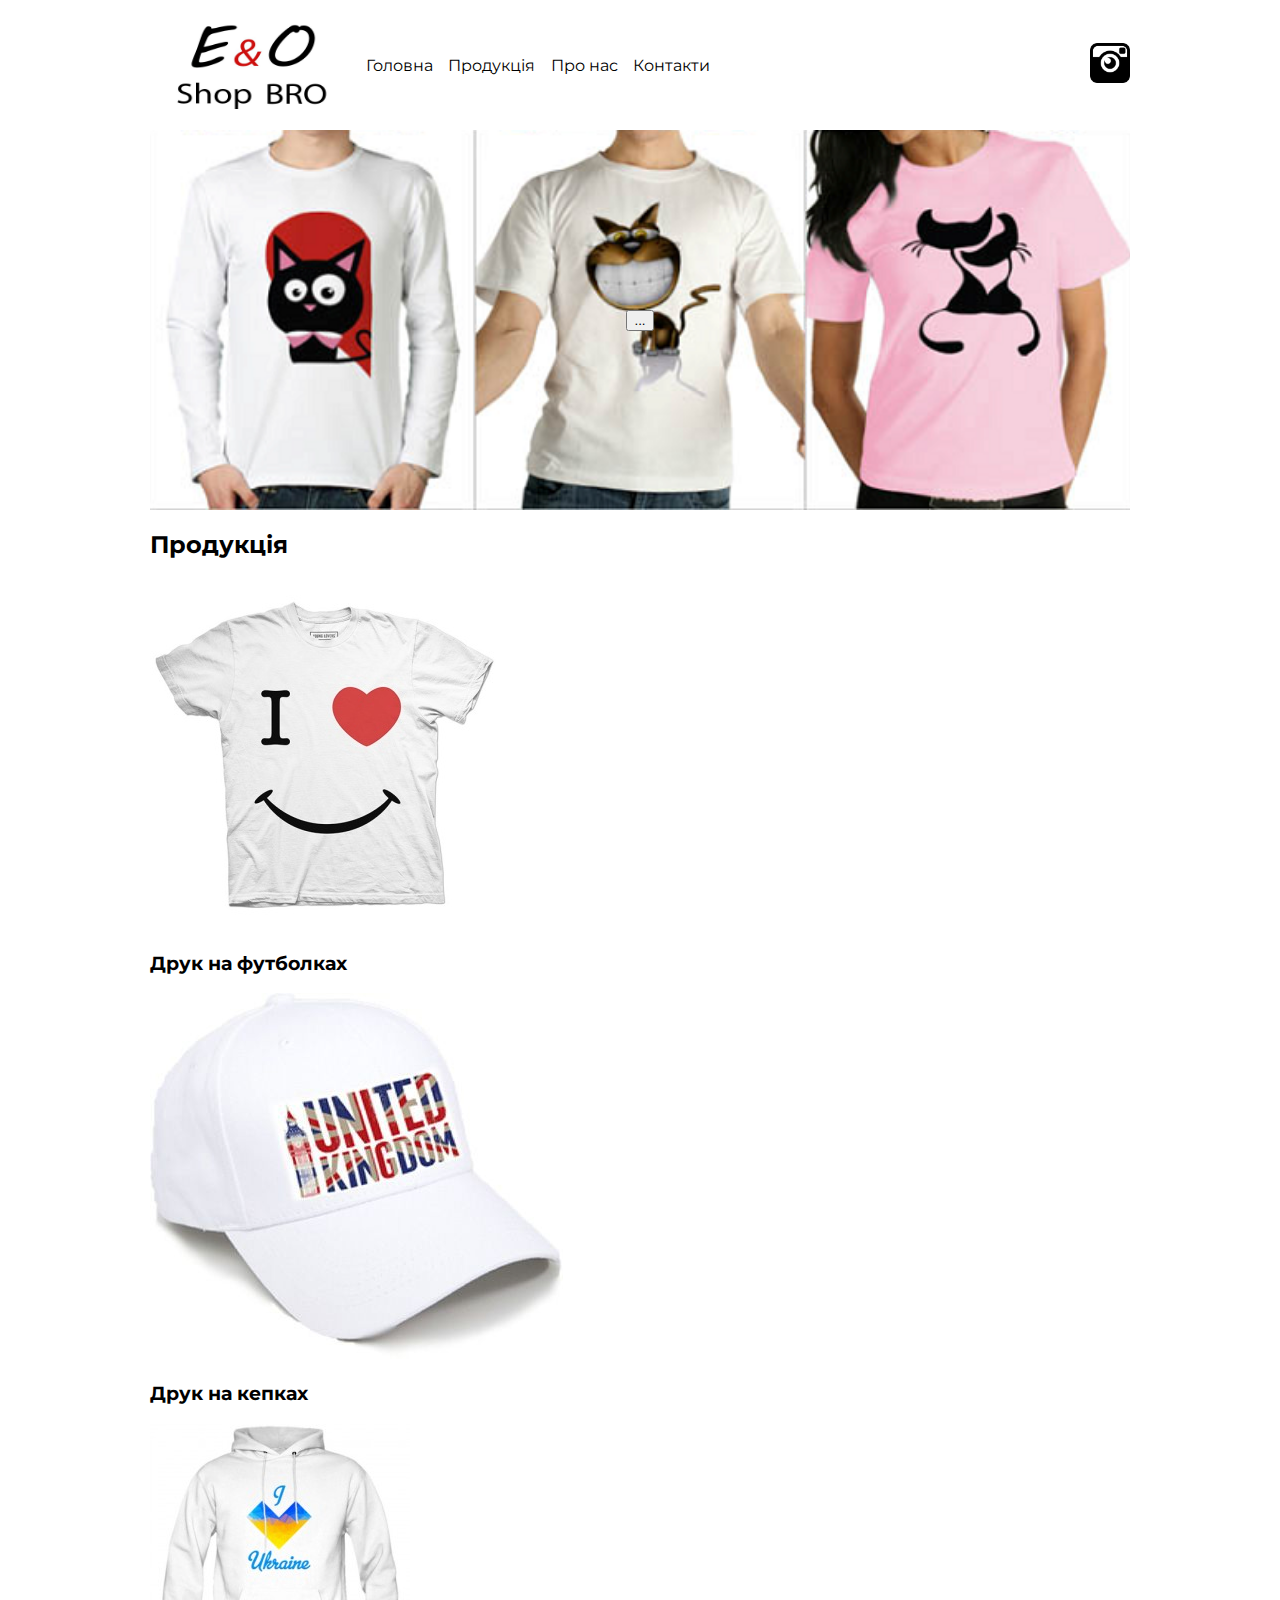
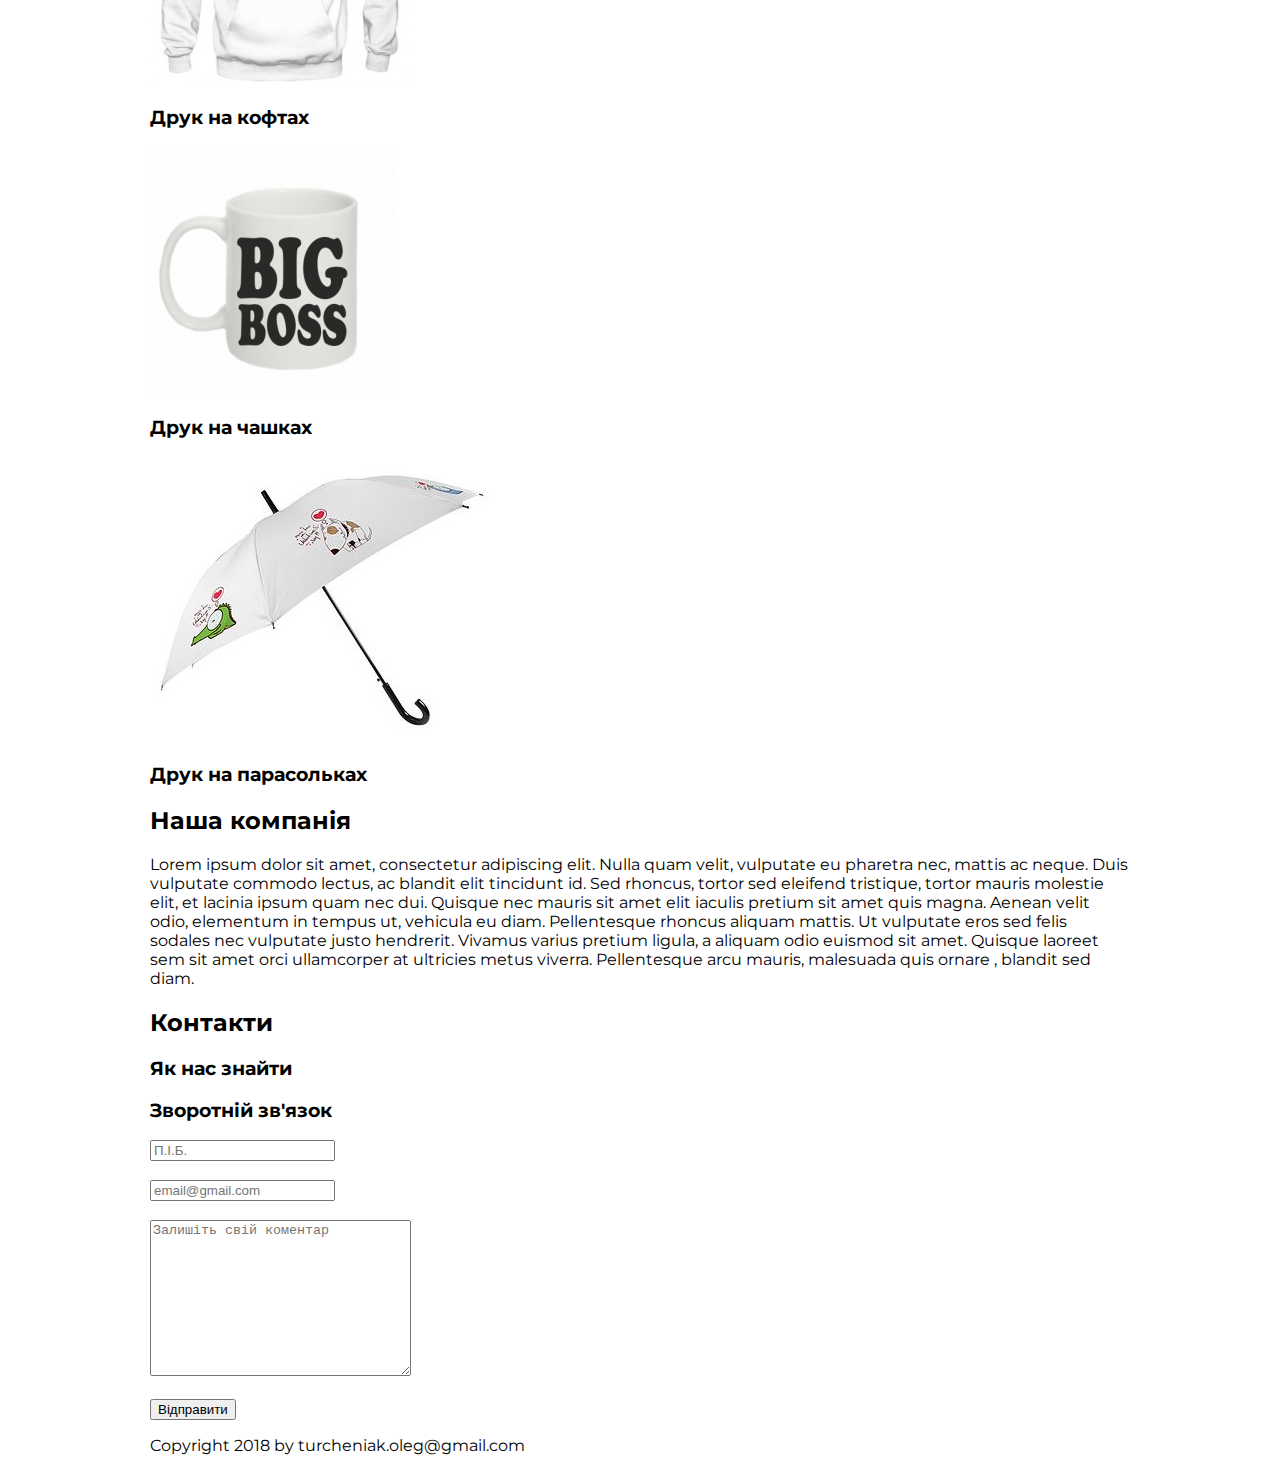
==== index.html @ a5622a10 "commit" ====
<!DOCTYPE html>
<html lang="en">
<head>
    <meta charset="UTF-8">
    <meta name="viewport" content="width=device-width, initial-scale=1.0">
    <meta http-equiv="X-UA-Compatible" content="ie=edge">
    <title>E&O Shop BRO</title>
    <link rel="stylesheet" href="css/index.css" type="text/css">
</head>
<body>
    
    <header id="home">
        <nav>
            <img class="logo" src="img/logo.jpg" alt="logo">
            <ul>
                <li><a href="#home">Головна</a></li>
                <li><a href="#products">Продукція</a></li>
                <li><a href="#about_us">Про нас</a></li>
                <li><a href="#contacts">Контакти</a></li>
                <li><a href="https://www.instagram.com/shop_bro_ua/"><img class="logo_instagram" src="img/instagram_black.png" alt="instagram"></a></li>
            </ul>
        </nav>
        <div class="banner">
            <div>
                <button>...</button>
            </div>
        </div>
    </header>
    
    <main>
        <section id="products">
            <h2>Продукція</h2>
            <div class="product-list">
                <article class="product-card">
                    <img src="img/t-shirt.jpg" alt="Футболки">
                    <h3>Друк на футболках</h3>
                </article>
                <article class="product-card">
                    <img src="img/cap.jpg" alt="Кепкі">
                    <h3>Друк на кепках</h3>
                </article>
                <article class="product-card">
                    <img src="img/blouse.jpg" alt="Кофти">
                    <h3>Друк на кофтах</h3>
                </article>
                <article class="product-card">
                    <img src="img/cup.jpg" alt="Чашки">
                    <h3>Друк на чашках</h3>
                </article>
                <article class="product-card">
                    <img src="img/umbrella.jpg" alt="Парасольки">
                    <h3>Друк на парасольках</h3>
                </article>
            </div>
        </section>
    </main>
    
    <section id="about_us">
        <h2>Наша компанія</h2>
        <p>Lorem ipsum dolor sit amet, consectetur adipiscing elit.
        Nulla quam velit, vulputate eu pharetra nec, mattis ac neque.
        Duis vulputate commodo lectus, ac blandit elit tincidunt id.
        Sed rhoncus, tortor sed eleifend tristique, tortor mauris 
        molestie elit, et lacinia ipsum quam nec dui. Quisque nec
        mauris sit amet elit iaculis pretium sit amet quis magna. 
        Aenean velit odio, elementum in tempus ut, vehicula eu diam. 
        Pellentesque rhoncus aliquam mattis. Ut vulputate eros sed 
        felis sodales nec vulputate justo hendrerit. Vivamus varius
        pretium ligula, a aliquam odio euismod sit amet. Quisque
        laoreet sem sit amet orci ullamcorper at ultricies metus 
        viverra. Pellentesque arcu mauris, malesuada quis ornare 
        , blandit sed diam.</p>
    </section>
    
    <footer id="contacts">
        <section>
            <h2>Контакти</h2>
            
            <article>
                <h3>Як нас знайти</h3>
            </article>
            <article>
                <h3>Зворотній зв'язок</h3>
                <form method="POST" action="https://formspree.io/turcheniak.oleg@gmail.com">
                    <input type="text" name="П.І.Б." id="client-name" title="client-name" placeholder="П.І.Б." required>
                    <br><br>
                    <input type="email" name="client-email" title="client-email" placeholder="email@gmail.com" required>
                    <br><br>
                    <textarea name="message" rows="10" cols="30" title="comment" placeholder="Залишіть свій коментар"></textarea>
                    <br><br>
                    <input type="submit" value="Відправити" />
                </form>
            </article>
        </section>
        <div>
            <p>Copyright 2018 by turcheniak.oleg@gmail.com</p>
        </div>
    </footer>
</body>
</html>
---- css/index.css ----
@import url('https://fonts.googleapis.com/css?family=Montserrat');


:root{
    font-family: 'Montserrat', sans-serif;
}

body {
    max-width: 980px;
    margin: auto;
    padding: 0 5px;
}

.logo {
    width: 200px;
    height: 130px;
    background-size: 100% 100%;
}

header nav ul {
    margin-left: 0;
    padding-left: 0;
}

header nav ul li {
    list-style-type: none;
}

header nav ul li a {
    color: black;
    text-decoration: none;
}

header nav ul li a:hover {
    text-decoration: underline;
}

.logo_instagram {
    width: 40px;
    height: 40px;
    background-size: 100% 100%;
}

@media (min-width: 600px) {
    header nav {
        display: flex;
    }
    header ul {
        display: flex;
        flex: 1;
        align-items: center;
    }
    header nav ul li {
        margin-left: 2%;
    }
    header nav ul li:last-child {
        margin-left: auto;
    }
}

header div.banner {
    height: 380px;
    background-image: url(../img/banner_t-shirt.png);
    background-position: center;
    background-size: cover;
    display: flex;
    align-items: center;
    justify-content: center;
}

header div.banner div {
    display: flex;
    flex-wrap: wrap;
    align-items: center;
    justify-content: center;
}
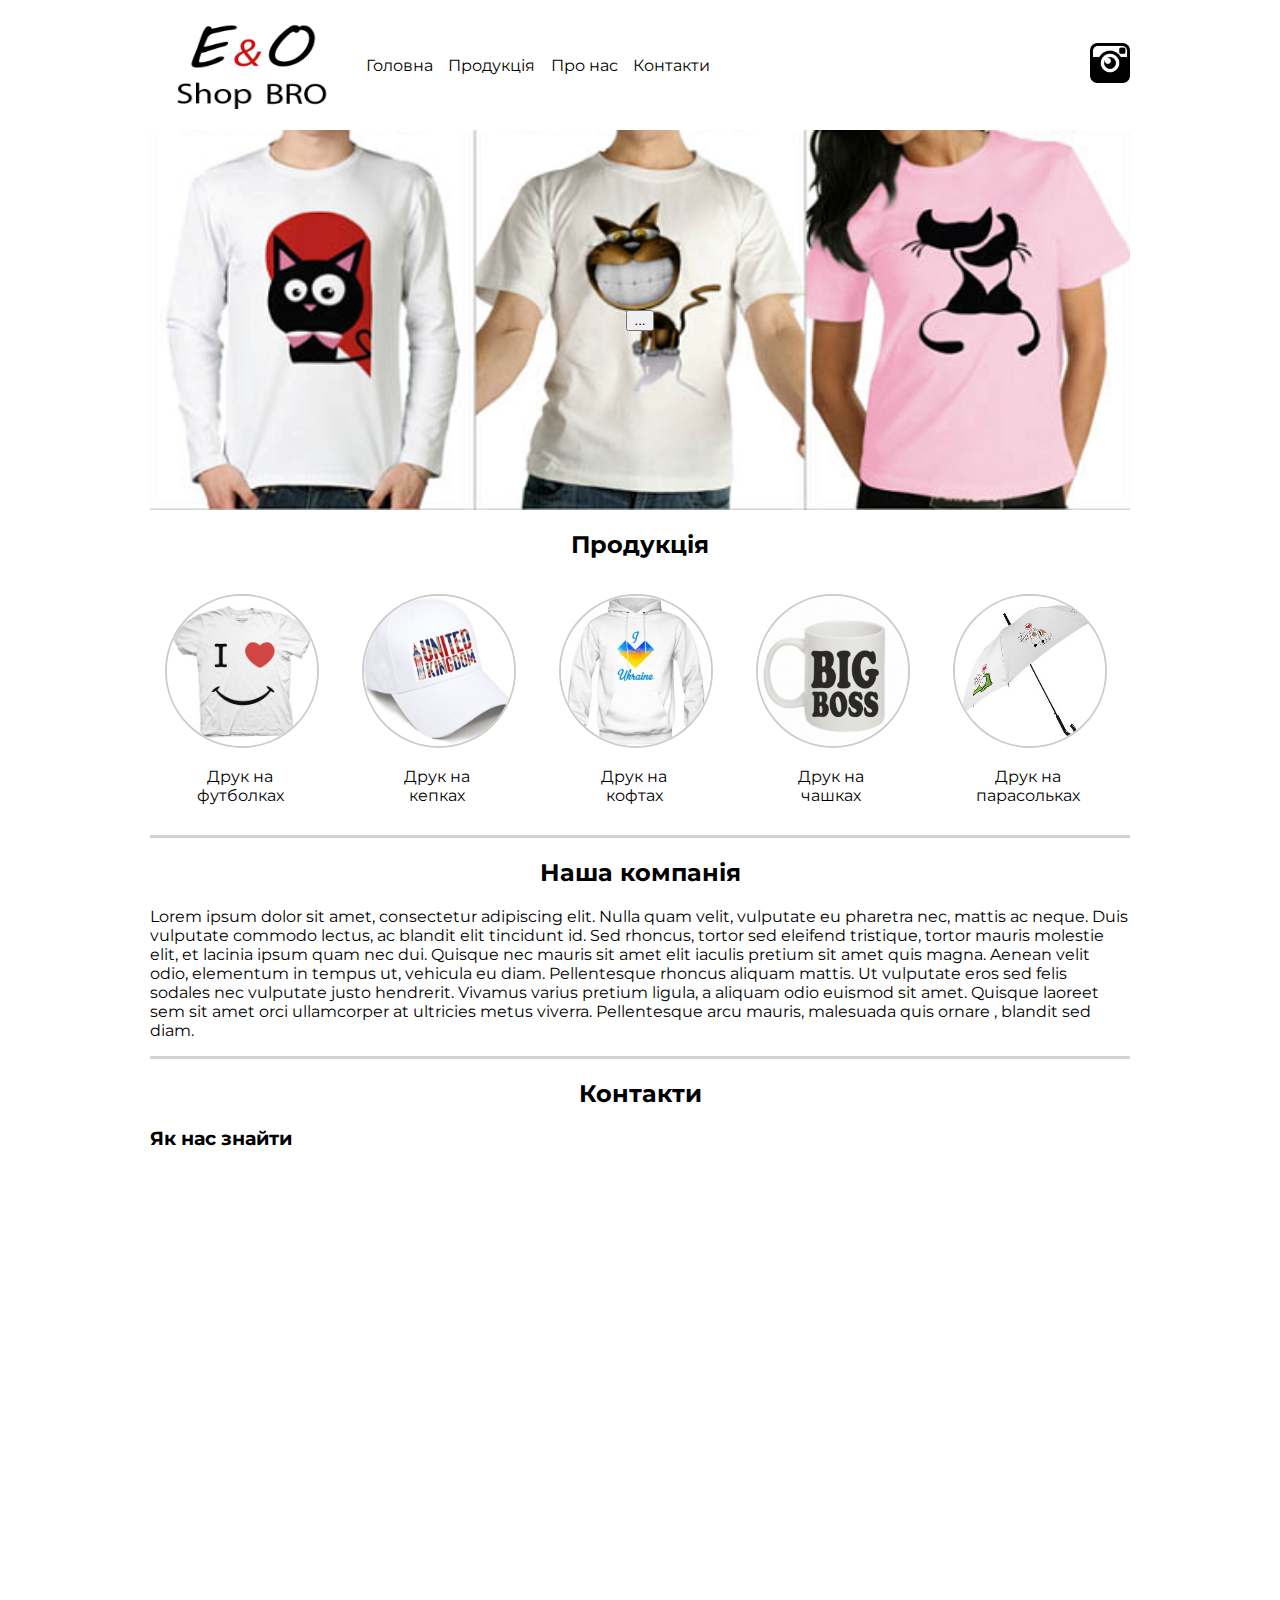
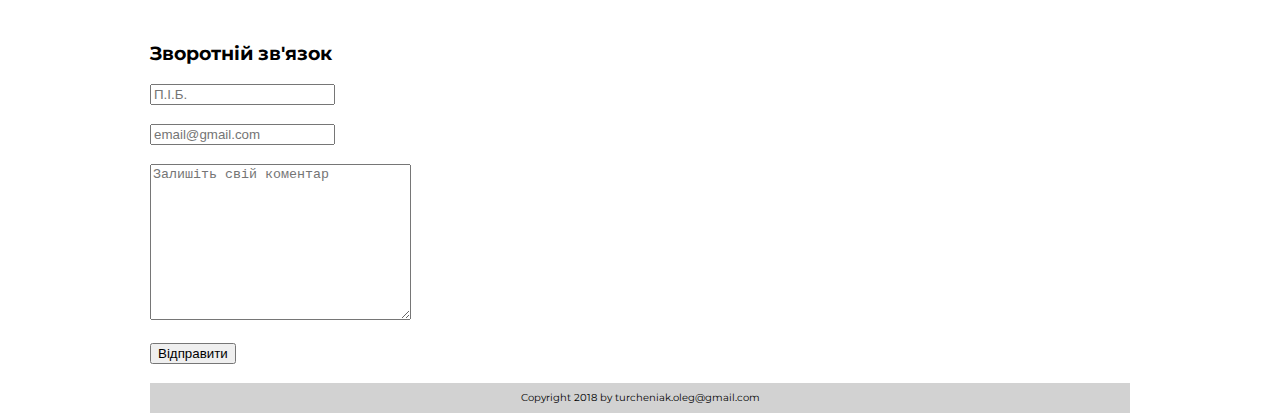
==== commit 05aba8cb: "headerfooter" ====
--- a/index.html
+++ b/index.html
@@ -6,9 +6,9 @@
     <meta http-equiv="X-UA-Compatible" content="ie=edge">
     <title>E&O Shop BRO</title>
     <link rel="stylesheet" href="css/index.css" type="text/css">
+    <link rel="shortcut icon" href="img/favicon.ico" type="image/ico">
 </head>
 <body>
-    
     <header id="home">
         <nav>
             <img class="logo" src="img/logo.jpg" alt="logo">
@@ -26,35 +26,43 @@
             </div>
         </div>
     </header>
-    
     <main>
         <section id="products">
             <h2>Продукція</h2>
             <div class="product-list">
-                <article class="product-card">
-                    <img src="img/t-shirt.jpg" alt="Футболки">
-                    <h3>Друк на футболках</h3>
-                </article>
-                <article class="product-card">
-                    <img src="img/cap.jpg" alt="Кепкі">
-                    <h3>Друк на кепках</h3>
-                </article>
-                <article class="product-card">
-                    <img src="img/blouse.jpg" alt="Кофти">
-                    <h3>Друк на кофтах</h3>
-                </article>
-                <article class="product-card">
-                    <img src="img/cup.jpg" alt="Чашки">
-                    <h3>Друк на чашках</h3>
-                </article>
-                <article class="product-card">
-                    <img src="img/umbrella.jpg" alt="Парасольки">
-                    <h3>Друк на парасольках</h3>
-                </article>
+                <div class="product-card">
+                    <a target="_self" href="t-shirt.html">
+                        <img src="img/t-shirt.jpg" alt="Футболки">
+                    </a>
+                    <div class="review">Друк на футболках</div>
+                </div>
+                <div class="product-card">
+                    <a target="_self" href="cap.html">
+                        <img src="img/cap.jpg" alt="Кепкі">
+                    </a>
+                    <div class="review">Друк на кепках</div>
+                </div>
+                <div class="product-card">
+                    <a target="_self" href="blouse.html">
+                        <img src="img/blouse.jpg" alt="Кофти">
+                    </a>
+                    <div class="review">Друк на кофтах</div>
+                </div>
+                <div class="product-card">
+                    <a target="_self" href="cup.html">
+                        <img src="img/cup.jpg" alt="Чашки">
+                    </a>
+                    <div class="review">Друк на чашках</div>
+                </div>
+                <div class="product-card">
+                    <a target="_self" href="umbrella.html">
+                        <img src="img/umbrella.jpg" alt="Парасольки">
+                    </a>
+                    <div class="review">Друк на парасольках</div>
+                </div>
             </div>
         </section>
     </main>
-    
     <section id="about_us">
         <h2>Наша компанія</h2>
         <p>Lorem ipsum dolor sit amet, consectetur adipiscing elit.
@@ -71,15 +79,15 @@
         viverra. Pellentesque arcu mauris, malesuada quis ornare 
         , blandit sed diam.</p>
     </section>
-    
     <footer id="contacts">
         <section>
             <h2>Контакти</h2>
             
-            <article>
+            <article class="location">
                 <h3>Як нас знайти</h3>
+                <iframe src="https://www.google.com/maps/embed?pb=!1m14!1m12!1m3!1d3061.105569706121!2d23.92005285309671!3d49.82229878882454!2m3!1f0!2f0!3f0!3m2!1i1024!2i768!4f13.1!5e0!3m2!1suk!2sua!4v1532902355750" width="600" height="450" frameborder="0" style="border:0" allowfullscreen></iframe>
             </article>
-            <article>
+            <article class="feedback">
                 <h3>Зворотній зв'язок</h3>
                 <form method="POST" action="https://formspree.io/turcheniak.oleg@gmail.com">
                     <input type="text" name="П.І.Б." id="client-name" title="client-name" placeholder="П.І.Б." required>
@@ -89,10 +97,11 @@
                     <textarea name="message" rows="10" cols="30" title="comment" placeholder="Залишіть свій коментар"></textarea>
                     <br><br>
                     <input type="submit" value="Відправити" />
+                    <br><br>
                 </form>
             </article>
         </section>
-        <div>
+        <div class="end">
             <p>Copyright 2018 by turcheniak.oleg@gmail.com</p>
         </div>
     </footer>
--- a/css/index.css
+++ b/css/index.css
@@ -73,4 +73,88 @@
     flex-wrap: wrap;
     align-items: center;
     justify-content: center;
+}
+
+main h2 {
+   text-align: center;
+}
+
+.product-card {
+    margin: 12px;
+    padding: 3px;
+    float: left;
+    width: 150px;
+    
+}
+
+.product-card img {
+    
+    width: 150px;
+    height: 150px;
+    border: 2px solid #ccc;
+    border-radius: 100px;
+    
+}
+
+.product-card img:hover {
+    border: 2px solid #777;
+}
+
+div.review {
+    padding: 15px;
+    text-align: center;
+}
+
+@media (min-width: 400px) {
+    .product-list {
+        display: grid;
+        grid-template-columns: 1fr 1fr;
+        column-gap: 5px;
+        row-gap: 5px;
+    }
+}
+
+@media (min-width: 500px) {
+    .product-list {
+        grid-template-columns: 1fr 1fr 1fr;
+    }
+}
+
+@media (min-width: 600px) {
+    .product-list {
+        grid-template-columns: repeat(5, 1fr);
+    }
+}
+
+#about_us {
+    border-top-style: solid;
+    border-top-color: rgba(180, 180, 180, 0.6);
+}
+
+#about_us h2 {
+     text-align: center;
+}
+
+footer {
+    border-top-style: solid;
+    border-top-color: rgba(180, 180, 180, 0.6);
+    
+}
+
+footer h2 {
+    text-align: center;
+}
+
+footer div.end {
+    height: 30px;
+    background-color: rgba(180, 180, 180, 0.6);
+    display: flex;
+    align-items: center;
+    justify-content: center;
+}
+
+footer div.end p {
+    color: black;
+    background-position: center;
+    font-size: 10px;
 }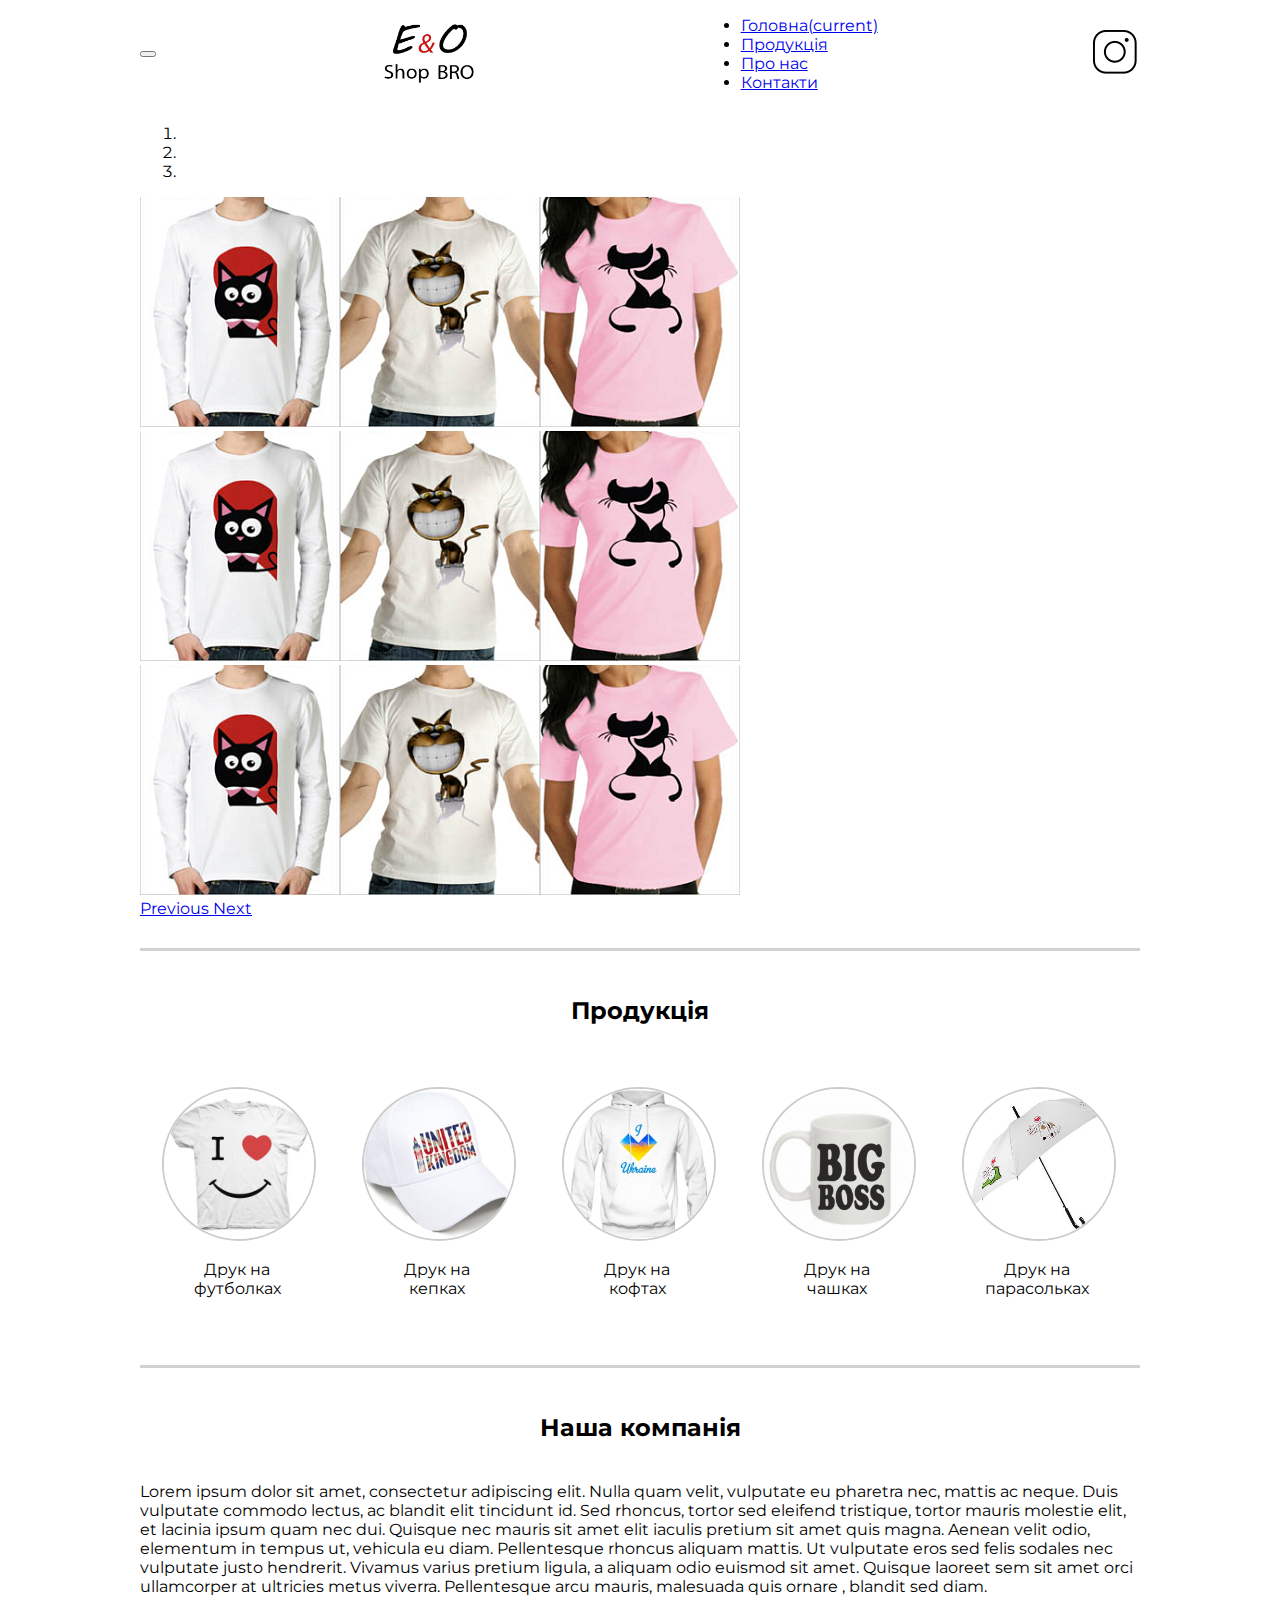
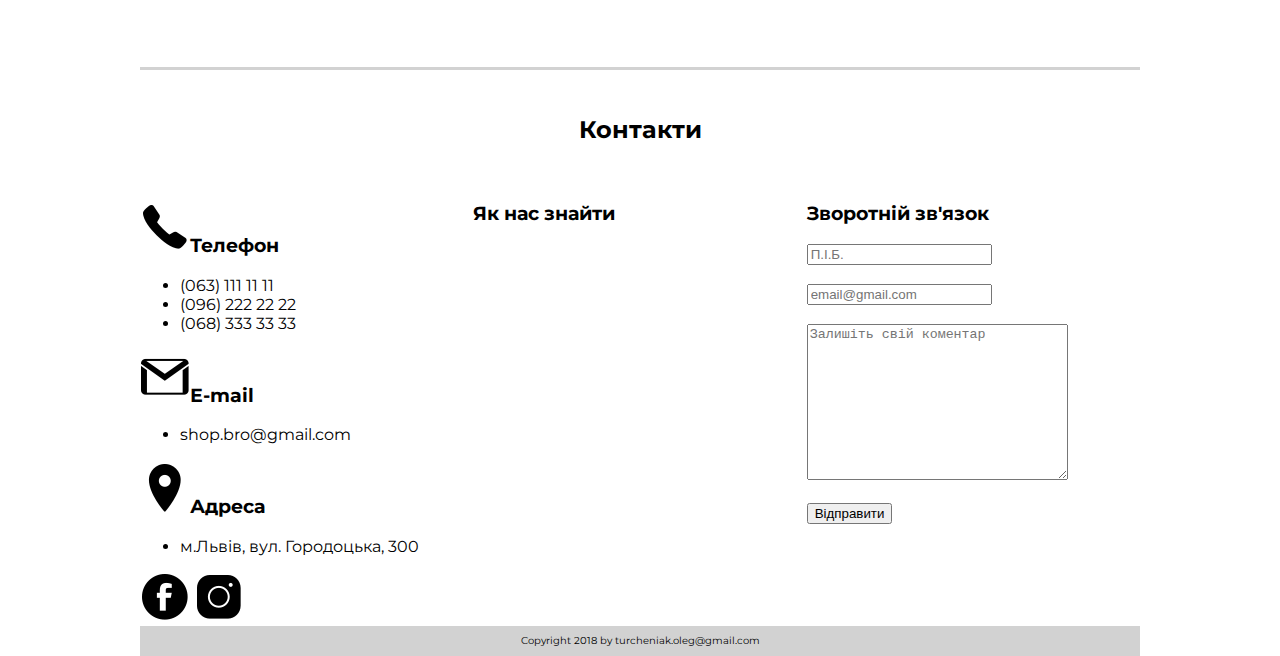
==== commit cc524061: "60" ====
--- a/index.html
+++ b/index.html
@@ -5,26 +5,68 @@
     <meta name="viewport" content="width=device-width, initial-scale=1.0">
     <meta http-equiv="X-UA-Compatible" content="ie=edge">
     <title>E&O Shop BRO</title>
+    <link rel="stylesheet" href="https://stackpath.bootstrapcdn.com/bootstrap/4.1.3/css/bootstrap.min.css" 
+        integrity="sha384-MCw98/SFnGE8fJT3GXwEOngsV7Zt27NXFoaoApmYm81iuXoPkFOJwJ8ERdknLPMO" crossorigin="anonymous">
     <link rel="stylesheet" href="css/index.css" type="text/css">
     <link rel="shortcut icon" href="img/favicon.ico" type="image/ico">
 </head>
 <body>
     <header id="home">
-        <nav>
-            <img class="logo" src="img/logo.jpg" alt="logo">
-            <ul>
-                <li><a href="#home">Головна</a></li>
-                <li><a href="#products">Продукція</a></li>
-                <li><a href="#about_us">Про нас</a></li>
-                <li><a href="#contacts">Контакти</a></li>
-                <li><a href="https://www.instagram.com/shop_bro_ua/"><img class="logo_instagram" src="img/instagram_black.png" alt="instagram"></a></li>
-            </ul>
+        
+        <nav class="navbar navbar-expand-lg navbar-light bg-white">
+            <button class="navbar-toggler" type="button" data-toggle="collapse" data-target="#navbarTogglerDemo03" aria-controls="navbarTogglerDemo03" aria-expanded="false" aria-label="Toggle navigation">
+                <span class="navbar-toggler-icon"></span>
+            </button>
+            <div>
+            <a class="navbar-brand" href="#home"><img class="logo" src="img/logo.jpg" alt="logo"></a>
+            </div>
+            <div class="collapse navbar-collapse" id="navbarTogglerDemo03">
+                <ul class="navbar-nav mr-auto mt-2 mt-lg-0">
+                    <li class="nav-item active">
+                        <a class="nav-link" href="#home">Головна<span class="sr-only">(current)</span></a>
+                    </li>
+                    <li class="nav-item">
+                        <a class="nav-link" href="#products">Продукція</a>
+                    </li>
+                     <li class="nav-item">
+                        <a class="nav-link" href="#about_us">Про нас</a>
+                    </li>
+                    <li class="nav-item">
+                        <a class="nav-link" href="#contacts">Контакти</a>
+                    </li>
+                </ul>
+            </div>
+            <div>
+            <a class="navbar-brand" href="https://www.instagram.com/shop_bro_ua/"><img class="logo_instagram" src="img/instagram_icon_white.png" alt="instagram"></a>
+            </div>        
         </nav>
-        <div class="banner">
-            <div>
-                <button>...</button>
-            </div>
-        </div>
+       
+       <div id="carouselExampleIndicators" class="carousel slide" data-ride="carousel">
+           <ol class="carousel-indicators">
+               <li data-target="#carouselExampleIndicators" data-slide-to="0" class="active"></li>
+               <li data-target="#carouselExampleIndicators" data-slide-to="1"></li>
+               <li data-target="#carouselExampleIndicators" data-slide-to="2"></li>
+           </ol>
+           <div class="carousel-inner">
+               <div class="carousel-item active">
+                   <img class="d-block w-100" src="img/banner_t-shirt.png" alt="First slide">
+               </div>
+               <div class="carousel-item">
+                   <img class="d-block w-100" src="img/banner_t-shirt.png" alt="Second slide">
+               </div>
+               <div class="carousel-item">
+                   <img class="d-block w-100" src="img/banner_t-shirt.png" alt="Third slide">
+               </div>
+           </div>
+           <a class="carousel-control-prev" href="#carouselExampleIndicators" role="button" data-slide="prev">
+           <span class="carousel-control-prev-icon" aria-hidden="true"></span>
+           <span class="sr-only">Previous</span>
+         </a>
+           <a class="carousel-control-next" href="#carouselExampleIndicators" role="button" data-slide="next">
+           <span class="carousel-control-next-icon" aria-hidden="true"></span>
+           <span class="sr-only">Next</span>
+         </a>
+       </div>
     </header>
     <main>
         <section id="products">
@@ -82,10 +124,28 @@
     <footer id="contacts">
         <section>
             <h2>Контакти</h2>
-            
+            <div class="contact-list">
+            <div class="cont">
+                <h3><img src="img/phone-icon.png" alt="Телефон">Телефон</h3>
+                <ul>
+                    <li>(063) 111 11 11</li>
+                    <li>(096) 222 22 22</li>
+                    <li>(068) 333 33 33</li>
+                </ul>
+                <h3><img src="img/mai-icon.png" alt="Е-mail">Е-mail</h3>
+                <ul>
+                    <li>shop.bro@gmail.com</li>
+                </ul>
+                <h3><img src="img/local-icon.png" alt="Адреса">Адреса</h3>
+                <ul>
+                    <li>м.Львів, вул. Городоцька, 300</li>
+                </ul>
+                <a href="https://www.facebook.com/profile.php?id=100007204816958"><img src="img/facebook.png" alt="facebook"></a>
+                <a href="https://www.instagram.com/shop_bro_ua/"><img src="img/instagram_icon_black.png" alt="instagram"></a>
+            </div>
             <article class="location">
                 <h3>Як нас знайти</h3>
-                <iframe src="https://www.google.com/maps/embed?pb=!1m14!1m12!1m3!1d3061.105569706121!2d23.92005285309671!3d49.82229878882454!2m3!1f0!2f0!3f0!3m2!1i1024!2i768!4f13.1!5e0!3m2!1suk!2sua!4v1532902355750" width="600" height="450" frameborder="0" style="border:0" allowfullscreen></iframe>
+                <iframe class="location-map" src="https://www.google.com/maps/embed?pb=!1m14!1m12!1m3!1d3061.105569706121!2d23.92005285309671!3d49.82229878882454!2m3!1f0!2f0!3f0!3m2!1i1024!2i768!4f13.1!5e0!3m2!1suk!2sua!4v1532902355750" frameborder="0" allowfullscreen></iframe>
             </article>
             <article class="feedback">
                 <h3>Зворотній зв'язок</h3>
@@ -100,10 +160,24 @@
                     <br><br>
                 </form>
             </article>
+            </div>
         </section>
         <div class="end">
             <p>Copyright 2018 by turcheniak.oleg@gmail.com</p>
         </div>
     </footer>
+    
+    <script src="https://code.jquery.com/jquery-3.3.1.min.js"
+        integrity="sha256-FgpCb/KJQlLNfOu91ta32o/NMZxltwRo8QtmkMRdAu8="
+        crossorigin="anonymous">
+    </script>
+    <script src="https://cdnjs.cloudflare.com/ajax/libs/popper.js/1.14.3/umd/popper.min.js" 
+        integrity="sha384-ZMP7rVo3mIykV+2+9J3UJ46jBk0WLaUAdn689aCwoqbBJiSnjAK/l8WvCWPIPm49" 
+        crossorigin="anonymous">
+    </script>
+    <script src="https://stackpath.bootstrapcdn.com/bootstrap/4.1.3/js/bootstrap.min.js" 
+        integrity="sha384-ChfqqxuZUCnJSK3+MXmPNIyE6ZbWh2IMqE241rYiqJxyMiZ6OW/JmZQ5stwEULTy" 
+        crossorigin="anonymous">
+    </script>
 </body>
 </html>--- a/css/index.css
+++ b/css/index.css
@@ -6,90 +6,53 @@
 }
 
 body {
-    max-width: 980px;
+    max-width: 1000px;
     margin: auto;
     padding: 0 5px;
 }
 
-.logo {
-    width: 200px;
-    height: 130px;
-    background-size: 100% 100%;
+.navbar {
+    display: flex;
+    align-items: center;
+    justify-content: space-between;  
 }
 
-header nav ul {
-    margin-left: 0;
-    padding-left: 0;
-}
-
-header nav ul li {
-    list-style-type: none;
-}
-
-header nav ul li a {
-    color: black;
-    text-decoration: none;
-}
-
-header nav ul li a:hover {
-    text-decoration: underline;
+.logo {
+    width: 120px;
+    height: 90px;
 }
 
 .logo_instagram {
-    width: 40px;
-    height: 40px;
-    background-size: 100% 100%;
+    width: 50px;
+    height: 50px;
 }
 
-@media (min-width: 600px) {
-    header nav {
-        display: flex;
-    }
-    header ul {
-        display: flex;
-        flex: 1;
-        align-items: center;
-    }
-    header nav ul li {
-        margin-left: 2%;
-    }
-    header nav ul li:last-child {
-        margin-left: auto;
-    }
-}
-
-header div.banner {
-    height: 380px;
-    background-image: url(../img/banner_t-shirt.png);
-    background-position: center;
-    background-size: cover;
-    display: flex;
-    align-items: center;
-    justify-content: center;
-}
-
-header div.banner div {
-    display: flex;
-    flex-wrap: wrap;
-    align-items: center;
-    justify-content: center;
+main {
+    margin-top: 30px;
+    border-top-color: rgba(180, 180, 180, 0.6);
+    border-top-style: solid;
+    padding-top: 25px;
 }
 
 main h2 {
    text-align: center;
+   padding-bottom: 20px;
+   
 }
 
 .product-card {
-    margin: 12px;
-    padding: 3px;
-    float: left;
+    margin: 22px;
     width: 150px;
     
 }
 
+div.product-list {
+    flex-flow:row wrap;
+    justify-content: space-between;
+}
+
 .product-card img {
-    
-    width: 150px;
+    width: 100%;
     height: 150px;
     border: 2px solid #ccc;
     border-radius: 100px;
@@ -109,40 +72,73 @@
     .product-list {
         display: grid;
         grid-template-columns: 1fr 1fr;
-        column-gap: 5px;
-        row-gap: 5px;
-    }
+      }
 }
 
-@media (min-width: 500px) {
+@media (min-width: 590px) {
     .product-list {
         grid-template-columns: 1fr 1fr 1fr;
     }
 }
 
-@media (min-width: 600px) {
+@media (min-width: 780px) {
+    .product-list {
+        grid-template-columns: repeat(4, 1fr);
+    }
+}
+
+@media (min-width: 970px) {
     .product-list {
         grid-template-columns: repeat(5, 1fr);
     }
 }
 
 #about_us {
+    margin-top: 30px;
+    border-top-color: rgba(180, 180, 180, 0.6);
     border-top-style: solid;
-    border-top-color: rgba(180, 180, 180, 0.6);
+    padding-top: 25px;
+    padding-bottom: 25px;
 }
 
 #about_us h2 {
      text-align: center;
+     padding-bottom: 20px;
 }
 
 footer {
+    margin-top: 30px;
+    border-top-color: rgba(180, 180, 180, 0.6);
     border-top-style: solid;
-    border-top-color: rgba(180, 180, 180, 0.6);
-    
+    padding-top: 25px;
 }
 
 footer h2 {
     text-align: center;
+    padding-bottom: 20px;
+}
+.contact-list {
+    flex-flow:row wrap;
+    justify-content: space-around;
+}
+
+@media (min-width: 400px) {
+    .contact-list {
+        display: grid;
+        grid-template-columns: 1fr 1fr;
+      }
+}
+
+@media (min-width: 600px) {
+    .contact-list {
+        grid-template-columns: 1fr 1fr 1fr;
+    }
+}
+
+.location-map {
+    width: 300px;
+    height: 200px;
+    border:0;
 }
 
 footer div.end {
@@ -154,7 +150,6 @@
 }
 
 footer div.end p {
-    color: black;
     background-position: center;
     font-size: 10px;
 }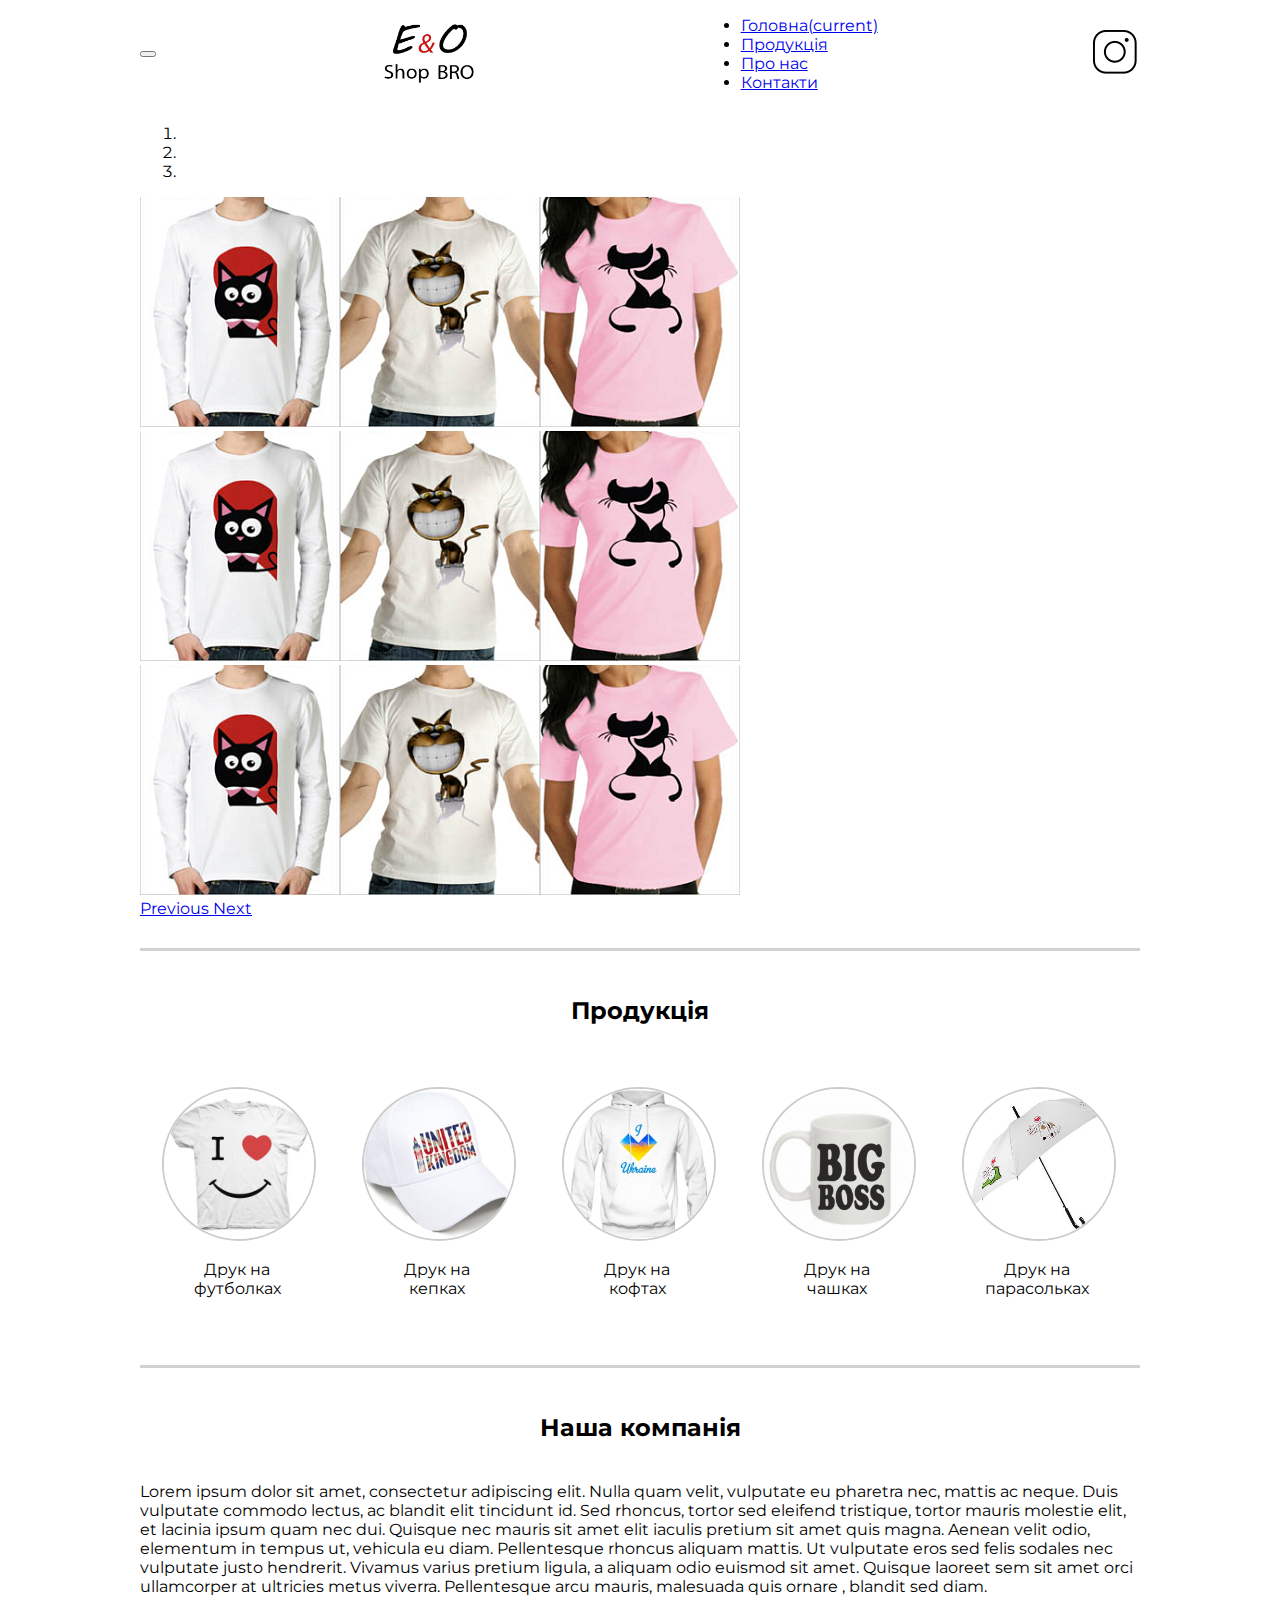
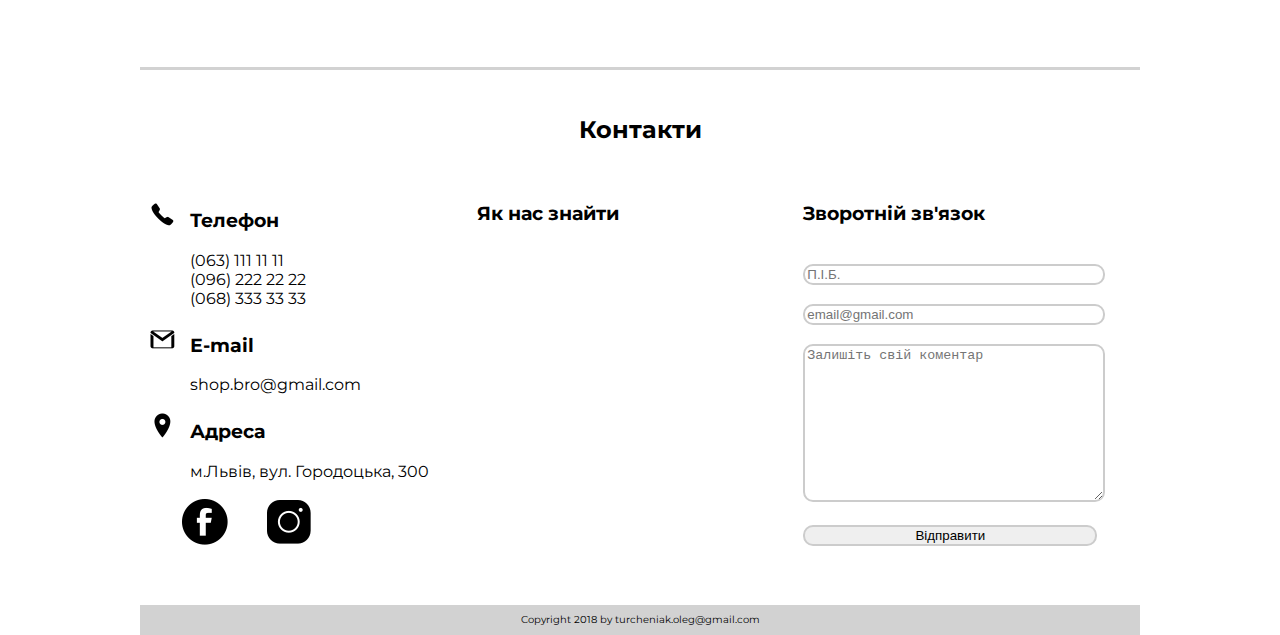
==== commit a92fc900: "index test" ====
--- a/index.html
+++ b/index.html
@@ -122,32 +122,32 @@
         , blandit sed diam.</p>
     </section>
     <footer id="contacts">
-        <section>
+        <section >
             <h2>Контакти</h2>
             <div class="contact-list">
-            <div class="cont">
-                <h3><img src="img/phone-icon.png" alt="Телефон">Телефон</h3>
-                <ul>
+            <div class="cont contact-card">
+                <h3><img class="icons" src="img/phone-icon.png" alt="Телефон">Телефон</h3>
+                <ul class="conts">
                     <li>(063) 111 11 11</li>
                     <li>(096) 222 22 22</li>
                     <li>(068) 333 33 33</li>
                 </ul>
-                <h3><img src="img/mai-icon.png" alt="Е-mail">Е-mail</h3>
-                <ul>
+                <h3><img class="icons" src="img/mai-icon.png" alt="Е-mail">Е-mail</h3>
+                <ul class="conts">
                     <li>shop.bro@gmail.com</li>
                 </ul>
-                <h3><img src="img/local-icon.png" alt="Адреса">Адреса</h3>
-                <ul>
+                <h3><img class="icons" src="img/local-icon.png" alt="Адреса">Адреса</h3>
+                <ul class="conts">
                     <li>м.Львів, вул. Городоцька, 300</li>
                 </ul>
-                <a href="https://www.facebook.com/profile.php?id=100007204816958"><img src="img/facebook.png" alt="facebook"></a>
-                <a href="https://www.instagram.com/shop_bro_ua/"><img src="img/instagram_icon_black.png" alt="instagram"></a>
+                <a class="icons-sm" href="https://www.facebook.com/profile.php?id=100007204816958"><img src="img/facebook.png" alt="facebook"></a>
+                <a class="icons-sm" href="https://www.instagram.com/shop_bro_ua/"><img src="img/instagram_icon_black.png" alt="instagram"></a>
             </div>
-            <article class="location">
+            <div class="location contact-card">
                 <h3>Як нас знайти</h3>
                 <iframe class="location-map" src="https://www.google.com/maps/embed?pb=!1m14!1m12!1m3!1d3061.105569706121!2d23.92005285309671!3d49.82229878882454!2m3!1f0!2f0!3f0!3m2!1i1024!2i768!4f13.1!5e0!3m2!1suk!2sua!4v1532902355750" frameborder="0" allowfullscreen></iframe>
-            </article>
-            <article class="feedback">
+            </div>
+            <div class="feedback contact-card">
                 <h3>Зворотній зв'язок</h3>
                 <form method="POST" action="https://formspree.io/turcheniak.oleg@gmail.com">
                     <input type="text" name="П.І.Б." id="client-name" title="client-name" placeholder="П.І.Б." required>
@@ -159,7 +159,7 @@
                     <input type="submit" value="Відправити" />
                     <br><br>
                 </form>
-            </article>
+            </div>
             </div>
         </section>
         <div class="end">
--- a/css/index.css
+++ b/css/index.css
@@ -77,18 +77,21 @@
 
 @media (min-width: 590px) {
     .product-list {
+        display: grid;
         grid-template-columns: 1fr 1fr 1fr;
     }
 }
 
 @media (min-width: 780px) {
     .product-list {
+        display: grid;
         grid-template-columns: repeat(4, 1fr);
     }
 }
 
 @media (min-width: 970px) {
     .product-list {
+        display: grid;
         grid-template-columns: repeat(5, 1fr);
     }
 }
@@ -117,28 +120,68 @@
     text-align: center;
     padding-bottom: 20px;
 }
+
+div .contact-card {
+    width: 100%;
+    margin-bottom: 30px;
+}
 .contact-list {
+    margin: 10px;
     flex-flow:row wrap;
-    justify-content: space-around;
 }
 
-@media (min-width: 400px) {
+@media (min-width: 742px) {
     .contact-list {
         display: grid;
         grid-template-columns: 1fr 1fr;
-      }
+    }
 }
 
-@media (min-width: 600px) {
+@media (min-width: 1000px) {
     .contact-list {
+        display: grid;
         grid-template-columns: 1fr 1fr 1fr;
     }
 }
 
+.icons{
+    width: 25px;
+    height: 25px;
+    margin-right: 15px;
+}
+
+.icons-sm{
+    padding-left: 30px;    
+}
+
+.conts{
+    list-style-type: none;
+}
+
 .location-map {
-    width: 300px;
+    width: 90%;
     height: 200px;
     border:0;
+}
+
+.location h3 {
+    padding-bottom: 20px;
+}
+
+.feedback h3 {
+    padding-bottom: 20px;
+}
+
+input {
+    width: 90%;
+    border: 2px solid #ccc;
+    border-radius: 10px;
+}
+
+textarea {
+    width: 90%;
+    border: 2px solid #ccc;
+    border-radius: 10px;
 }
 
 footer div.end {
@@ -150,6 +193,6 @@
 }
 
 footer div.end p {
-    background-position: center;
+  
     font-size: 10px;
 }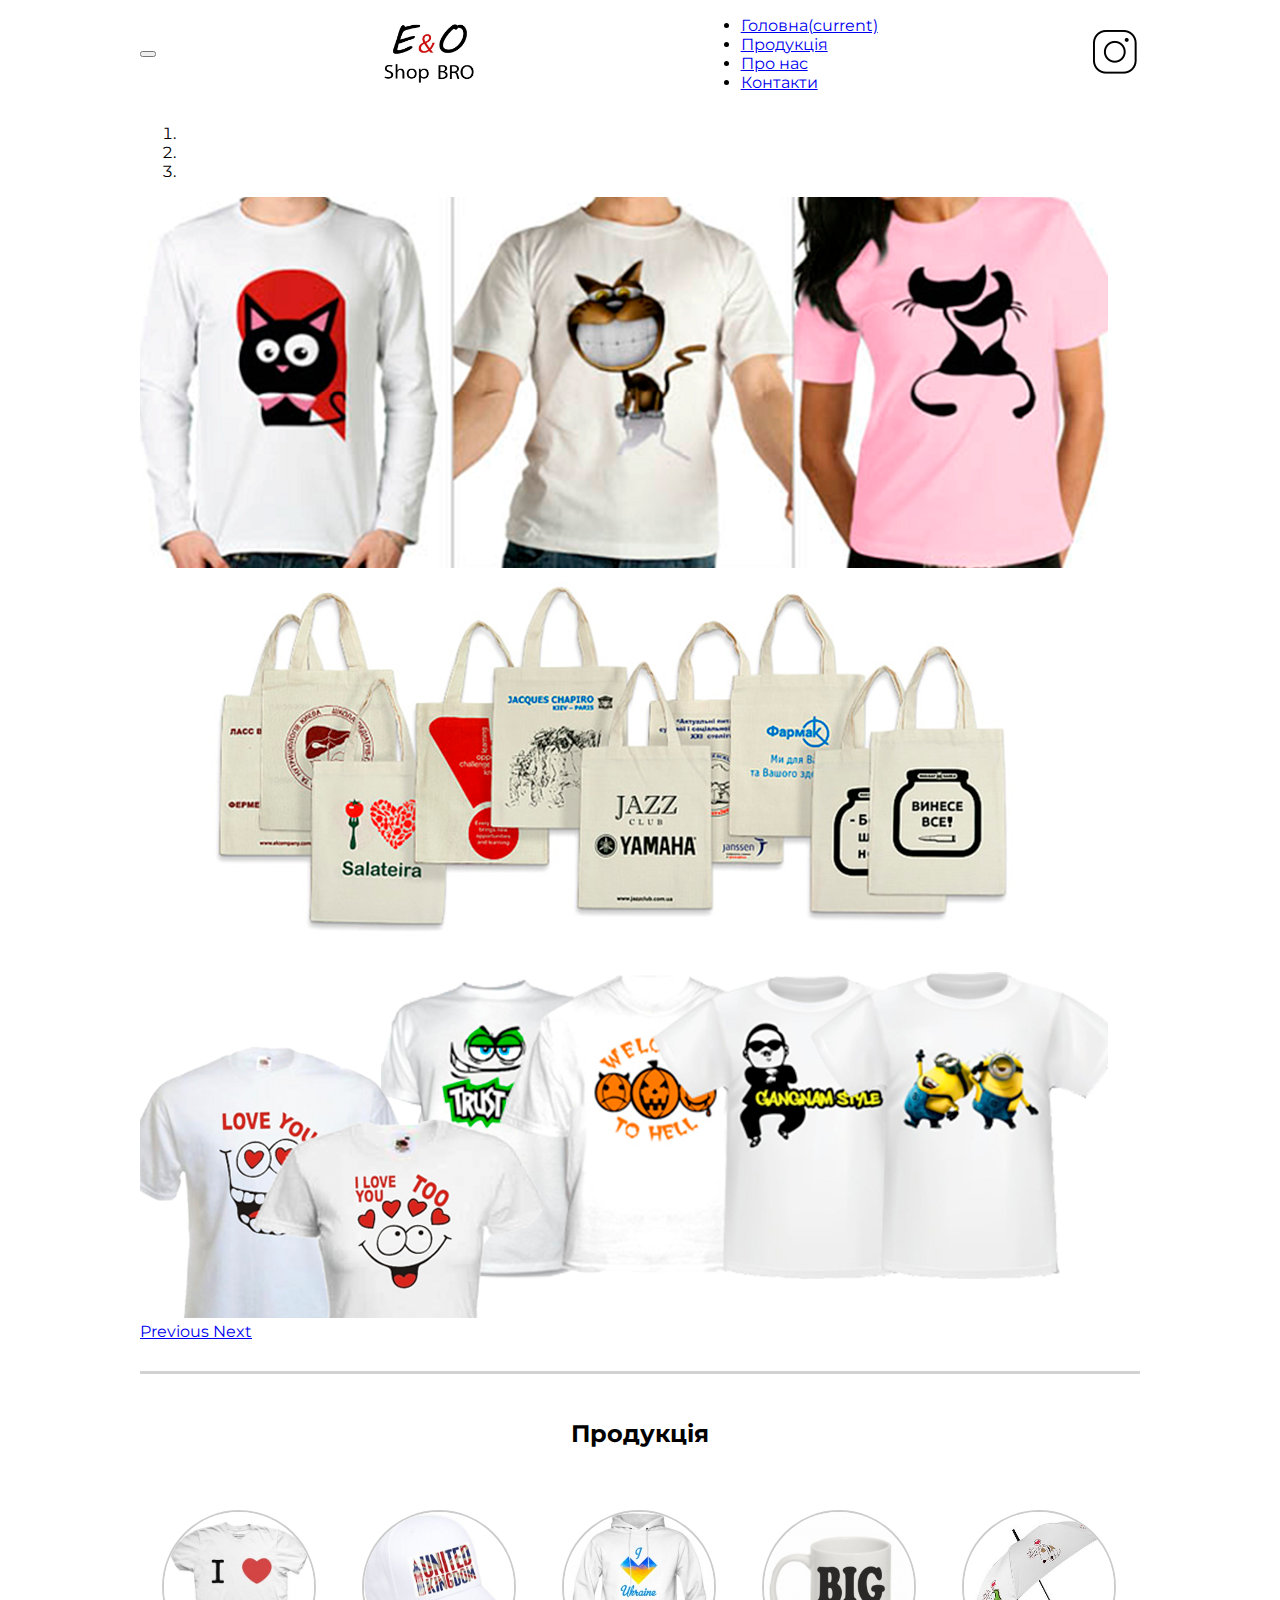
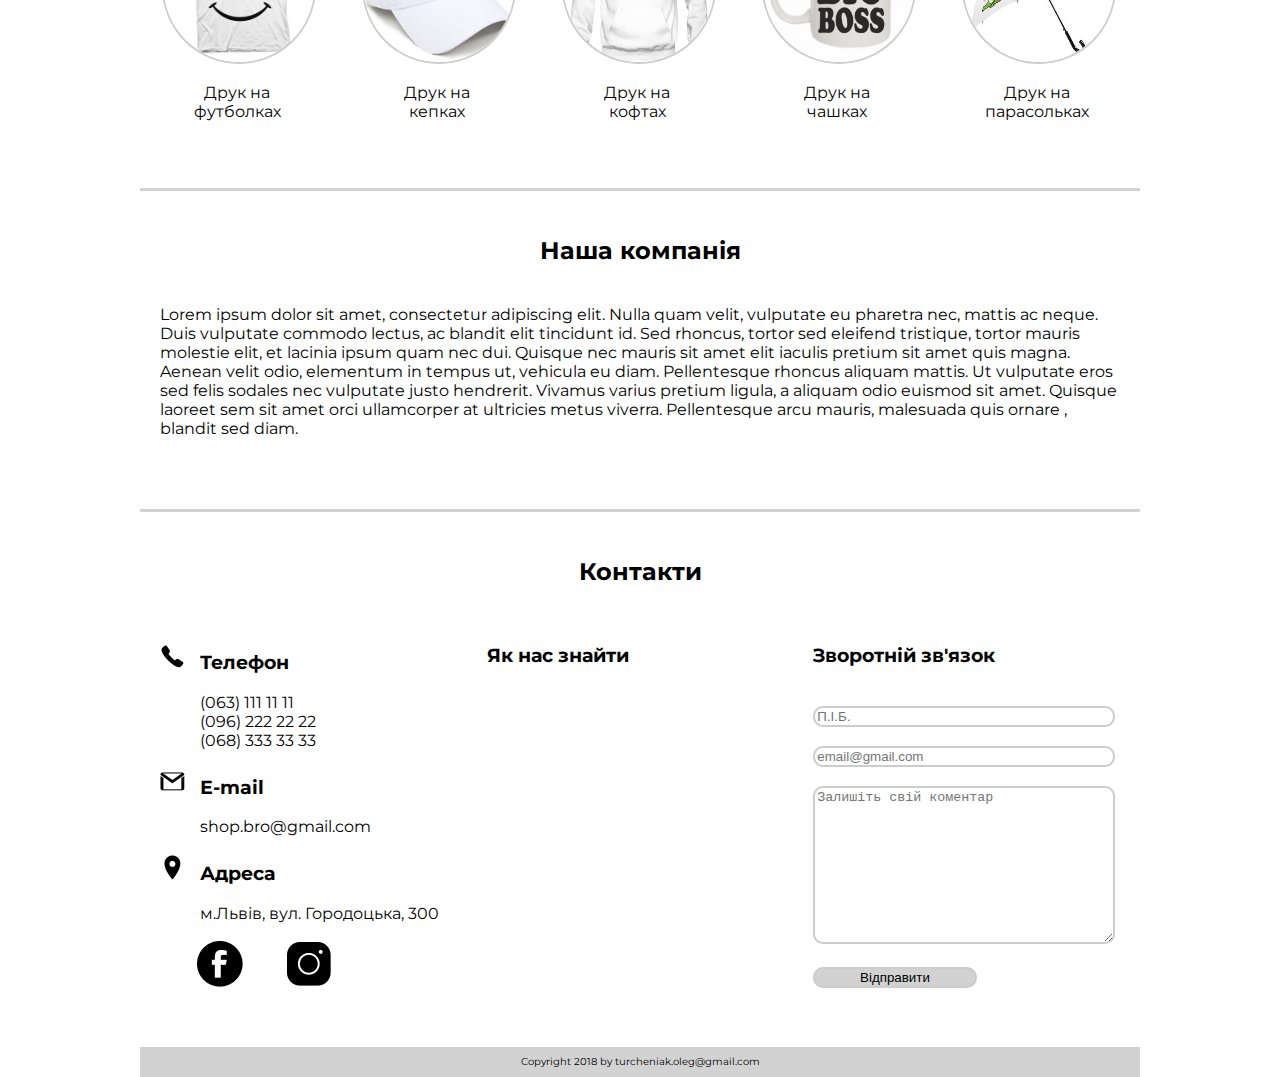
==== commit 12fb625a: "test 2" ====
--- a/index.html
+++ b/index.html
@@ -23,16 +23,16 @@
             <div class="collapse navbar-collapse" id="navbarTogglerDemo03">
                 <ul class="navbar-nav mr-auto mt-2 mt-lg-0">
                     <li class="nav-item active">
-                        <a class="nav-link" href="#home">Головна<span class="sr-only">(current)</span></a>
+                        <a class="nav-link smooth" href="#home">Головна<span class="sr-only">(current)</span></a>
                     </li>
                     <li class="nav-item">
-                        <a class="nav-link" href="#products">Продукція</a>
+                        <a class="nav-link smooth" href="#products">Продукція</a>
                     </li>
                      <li class="nav-item">
-                        <a class="nav-link" href="#about_us">Про нас</a>
+                        <a class="nav-link smooth" href="#about_us">Про нас</a>
                     </li>
                     <li class="nav-item">
-                        <a class="nav-link" href="#contacts">Контакти</a>
+                        <a class="nav-link smooth" href="#contacts">Контакти</a>
                     </li>
                 </ul>
             </div>
@@ -49,13 +49,13 @@
            </ol>
            <div class="carousel-inner">
                <div class="carousel-item active">
-                   <img class="d-block w-100" src="img/banner_t-shirt.png" alt="First slide">
+                   <img class="d-block w-100" src="img/banner_t-shirt.png" alt="t-shirt">
                </div>
                <div class="carousel-item">
-                   <img class="d-block w-100" src="img/banner_t-shirt.png" alt="Second slide">
+                   <img class="d-block w-100" src="img/banner_bag.png" alt="bag">
                </div>
                <div class="carousel-item">
-                   <img class="d-block w-100" src="img/banner_t-shirt.png" alt="Third slide">
+                   <img class="d-block w-100" src="img/banner_futbolki.png" alt="futbolki">
                </div>
            </div>
            <a class="carousel-control-prev" href="#carouselExampleIndicators" role="button" data-slide="prev">
@@ -156,7 +156,7 @@
                     <br><br>
                     <textarea name="message" rows="10" cols="30" title="comment" placeholder="Залишіть свій коментар"></textarea>
                     <br><br>
-                    <input type="submit" value="Відправити" />
+                    <input class="btm" type="submit" value="Відправити" />
                     <br><br>
                 </form>
             </div>
@@ -179,5 +179,6 @@
         integrity="sha384-ChfqqxuZUCnJSK3+MXmPNIyE6ZbWh2IMqE241rYiqJxyMiZ6OW/JmZQ5stwEULTy" 
         crossorigin="anonymous">
     </script>
+    <script src="js/smooth-scroll.js"></script>
 </body>
 </html>--- a/css/index.css
+++ b/css/index.css
@@ -27,14 +27,14 @@
     height: 50px;
 }
 
-main {
+#products {
     margin-top: 30px;
     border-top-color: rgba(180, 180, 180, 0.6);
     border-top-style: solid;
     padding-top: 25px;
 }
 
-main h2 {
+#products h2 {
    text-align: center;
    padding-bottom: 20px;
    
@@ -109,6 +109,11 @@
      padding-bottom: 20px;
 }
 
+#about_us p {
+    padding-left: 20px;
+    padding-right: 20px;
+}
+
 footer {
     margin-top: 30px;
     border-top-color: rgba(180, 180, 180, 0.6);
@@ -124,6 +129,7 @@
 div .contact-card {
     width: 100%;
     margin-bottom: 30px;
+    padding-left: 10px;
 }
 .contact-list {
     margin: 10px;
@@ -151,7 +157,8 @@
 }
 
 .icons-sm{
-    padding-left: 30px;    
+    padding-left: 35px;
+    margin-top: 10px;
 }
 
 .conts{
@@ -182,6 +189,11 @@
     width: 90%;
     border: 2px solid #ccc;
     border-radius: 10px;
+}
+
+.btm {
+    background-color: rgba(180, 180, 180, 0.6);
+    width: 50%;
 }
 
 footer div.end {
@@ -193,6 +205,5 @@
 }
 
 footer div.end p {
-  
     font-size: 10px;
 }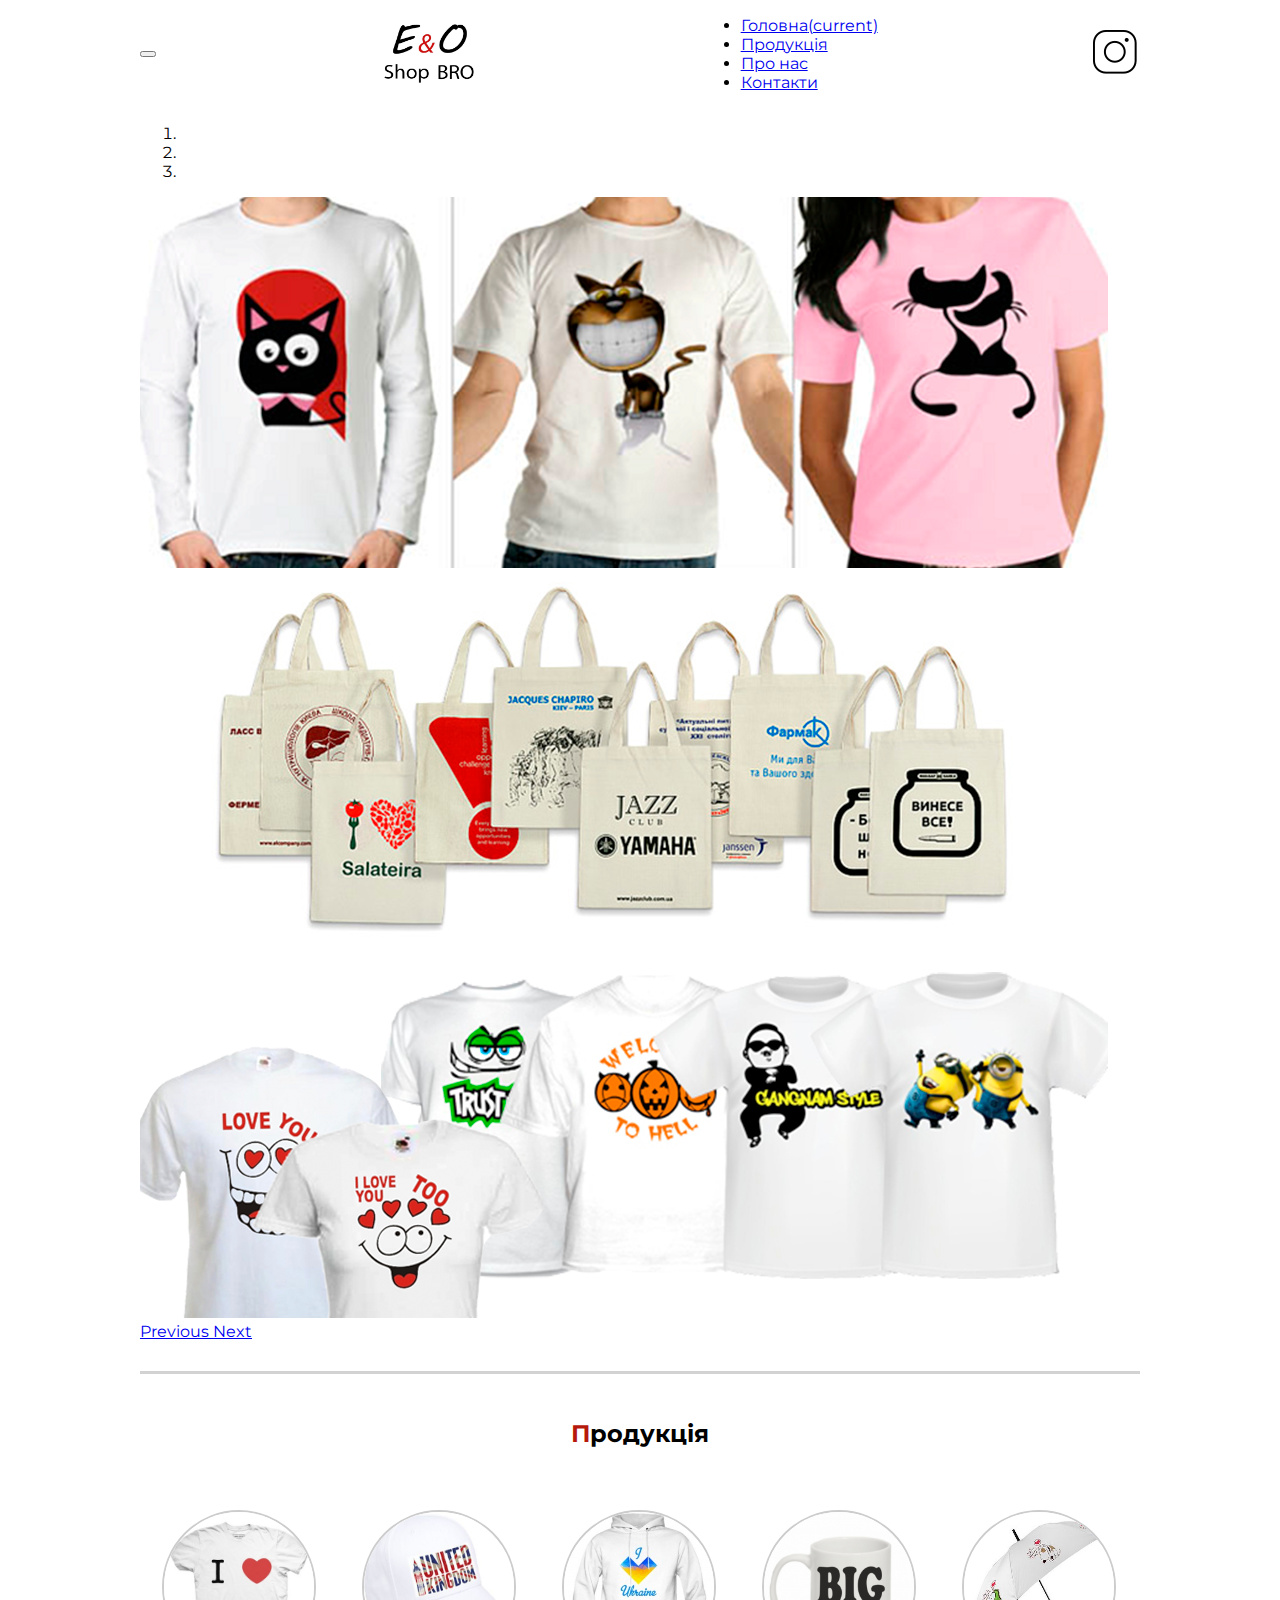
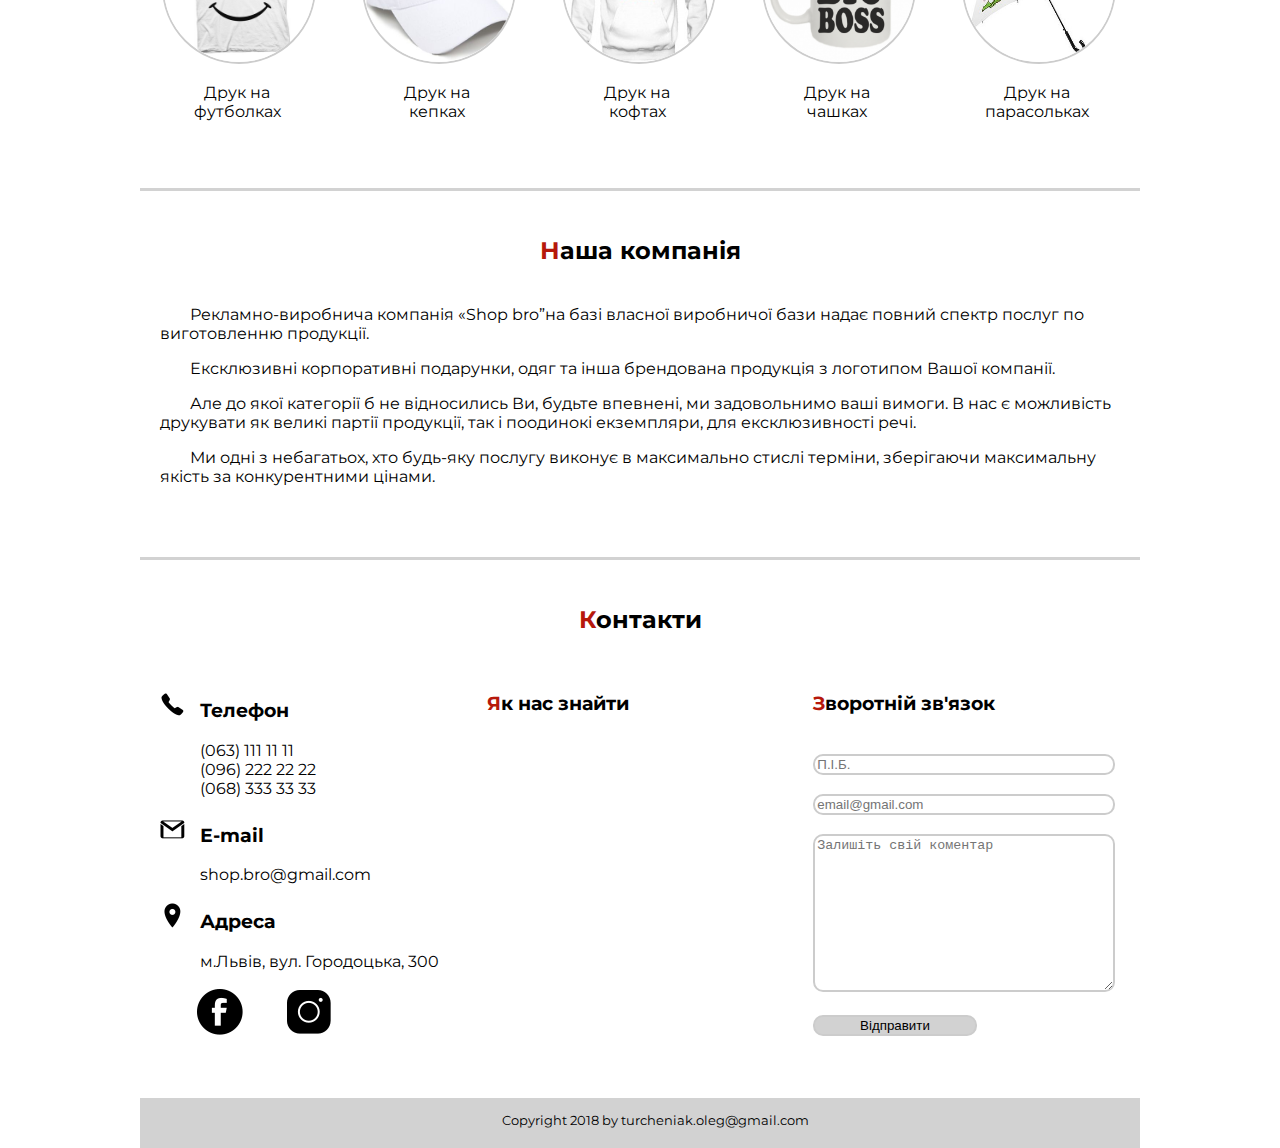
==== commit ec890449: "test bro shop" ====
--- a/index.html
+++ b/index.html
@@ -5,20 +5,18 @@
     <meta name="viewport" content="width=device-width, initial-scale=1.0">
     <meta http-equiv="X-UA-Compatible" content="ie=edge">
     <title>E&O Shop BRO</title>
-    <link rel="stylesheet" href="https://stackpath.bootstrapcdn.com/bootstrap/4.1.3/css/bootstrap.min.css" 
-        integrity="sha384-MCw98/SFnGE8fJT3GXwEOngsV7Zt27NXFoaoApmYm81iuXoPkFOJwJ8ERdknLPMO" crossorigin="anonymous">
+    <link rel="stylesheet" href="https://stackpath.bootstrapcdn.com/bootstrap/4.1.3/css/bootstrap.min.css" integrity="sha384-MCw98/SFnGE8fJT3GXwEOngsV7Zt27NXFoaoApmYm81iuXoPkFOJwJ8ERdknLPMO" crossorigin="anonymous">
     <link rel="stylesheet" href="css/index.css" type="text/css">
     <link rel="shortcut icon" href="img/favicon.ico" type="image/ico">
 </head>
 <body>
     <header id="home">
-        
         <nav class="navbar navbar-expand-lg navbar-light bg-white">
             <button class="navbar-toggler" type="button" data-toggle="collapse" data-target="#navbarTogglerDemo03" aria-controls="navbarTogglerDemo03" aria-expanded="false" aria-label="Toggle navigation">
                 <span class="navbar-toggler-icon"></span>
             </button>
             <div>
-            <a class="navbar-brand" href="#home"><img class="logo" src="img/logo.jpg" alt="logo"></a>
+                <a class="navbar-brand" href="#home"><img class="logo" src="img/logo.jpg" alt="logo"></a>
             </div>
             <div class="collapse navbar-collapse" id="navbarTogglerDemo03">
                 <ul class="navbar-nav mr-auto mt-2 mt-lg-0">
@@ -28,7 +26,7 @@
                     <li class="nav-item">
                         <a class="nav-link smooth" href="#products">Продукція</a>
                     </li>
-                     <li class="nav-item">
+                    <li class="nav-item">
                         <a class="nav-link smooth" href="#about_us">Про нас</a>
                     </li>
                     <li class="nav-item">
@@ -37,147 +35,128 @@
                 </ul>
             </div>
             <div>
-            <a class="navbar-brand" href="https://www.instagram.com/shop_bro_ua/"><img class="logo_instagram" src="img/instagram_icon_white.png" alt="instagram"></a>
-            </div>        
+                <a class="navbar-brand" href="https://www.instagram.com/shop_bro_ua/"><img class="logo_instagram" src="img/instagram_icon_white.png" alt="instagram"></a>
+            </div>
         </nav>
-       
-       <div id="carouselExampleIndicators" class="carousel slide" data-ride="carousel">
-           <ol class="carousel-indicators">
-               <li data-target="#carouselExampleIndicators" data-slide-to="0" class="active"></li>
-               <li data-target="#carouselExampleIndicators" data-slide-to="1"></li>
-               <li data-target="#carouselExampleIndicators" data-slide-to="2"></li>
-           </ol>
-           <div class="carousel-inner">
-               <div class="carousel-item active">
-                   <img class="d-block w-100" src="img/banner_t-shirt.png" alt="t-shirt">
-               </div>
-               <div class="carousel-item">
-                   <img class="d-block w-100" src="img/banner_bag.png" alt="bag">
-               </div>
-               <div class="carousel-item">
-                   <img class="d-block w-100" src="img/banner_futbolki.png" alt="futbolki">
-               </div>
-           </div>
-           <a class="carousel-control-prev" href="#carouselExampleIndicators" role="button" data-slide="prev">
+        <div id="carouselExampleIndicators" class="carousel slide" data-ride="carousel">
+            <ol class="carousel-indicators">
+                <li data-target="#carouselExampleIndicators" data-slide-to="0" class="active"></li>
+                <li data-target="#carouselExampleIndicators" data-slide-to="1"></li>
+                <li data-target="#carouselExampleIndicators" data-slide-to="2"></li>
+            </ol>
+            <div class="carousel-inner">
+                <div class="carousel-item active">
+                    <img class="d-block w-100" src="img/banner_t-shirt.png" alt="t-shirt">
+                </div>
+                <div class="carousel-item">
+                    <img class="d-block w-100" src="img/banner_bag.png" alt="bag">
+                </div>
+                <div class="carousel-item">
+                    <img class="d-block w-100" src="img/banner_futbolki.png" alt="futbolki">
+                </div>
+            </div>
+            <a class="carousel-control-prev" href="#carouselExampleIndicators" role="button" data-slide="prev">
            <span class="carousel-control-prev-icon" aria-hidden="true"></span>
            <span class="sr-only">Previous</span>
          </a>
-           <a class="carousel-control-next" href="#carouselExampleIndicators" role="button" data-slide="next">
+            <a class="carousel-control-next" href="#carouselExampleIndicators" role="button" data-slide="next">
            <span class="carousel-control-next-icon" aria-hidden="true"></span>
            <span class="sr-only">Next</span>
          </a>
-       </div>
+        </div>
     </header>
-    <main>
-        <section id="products">
-            <h2>Продукція</h2>
-            <div class="product-list">
-                <div class="product-card">
-                    <a target="_self" href="t-shirt.html">
+    <section id="products">
+        <h2>Продукція</h2>
+        <div class="product-list">
+            <div class="product-card">
+                <a target="_self" href="t-shirt.html">
                         <img src="img/t-shirt.jpg" alt="Футболки">
                     </a>
-                    <div class="review">Друк на футболках</div>
-                </div>
-                <div class="product-card">
-                    <a target="_self" href="cap.html">
+                <div class="review">Друк на футболках</div>
+            </div>
+            <div class="product-card">
+                <a target="_self" href="cap.html">
                         <img src="img/cap.jpg" alt="Кепкі">
                     </a>
-                    <div class="review">Друк на кепках</div>
-                </div>
-                <div class="product-card">
-                    <a target="_self" href="blouse.html">
+                <div class="review">Друк на кепках</div>
+            </div>
+            <div class="product-card">
+                <a target="_self" href="blouse.html">
                         <img src="img/blouse.jpg" alt="Кофти">
                     </a>
-                    <div class="review">Друк на кофтах</div>
-                </div>
-                <div class="product-card">
-                    <a target="_self" href="cup.html">
+                <div class="review">Друк на кофтах</div>
+            </div>
+            <div class="product-card">
+                <a target="_self" href="cup.html">
                         <img src="img/cup.jpg" alt="Чашки">
                     </a>
-                    <div class="review">Друк на чашках</div>
-                </div>
-                <div class="product-card">
-                    <a target="_self" href="umbrella.html">
+                <div class="review">Друк на чашках</div>
+            </div>
+            <div class="product-card">
+                <a target="_self" href="umbrella.html">
                         <img src="img/umbrella.jpg" alt="Парасольки">
                     </a>
-                    <div class="review">Друк на парасольках</div>
-                </div>
+                <div class="review">Друк на парасольках</div>
             </div>
-        </section>
-    </main>
+        </div>
+    </section>
     <section id="about_us">
         <h2>Наша компанія</h2>
-        <p>Lorem ipsum dolor sit amet, consectetur adipiscing elit.
-        Nulla quam velit, vulputate eu pharetra nec, mattis ac neque.
-        Duis vulputate commodo lectus, ac blandit elit tincidunt id.
-        Sed rhoncus, tortor sed eleifend tristique, tortor mauris 
-        molestie elit, et lacinia ipsum quam nec dui. Quisque nec
-        mauris sit amet elit iaculis pretium sit amet quis magna. 
-        Aenean velit odio, elementum in tempus ut, vehicula eu diam. 
-        Pellentesque rhoncus aliquam mattis. Ut vulputate eros sed 
-        felis sodales nec vulputate justo hendrerit. Vivamus varius
-        pretium ligula, a aliquam odio euismod sit amet. Quisque
-        laoreet sem sit amet orci ullamcorper at ultricies metus 
-        viverra. Pellentesque arcu mauris, malesuada quis ornare 
-        , blandit sed diam.</p>
+        <p>Рекламно-виробнича компанія «Shop bro”на базі власної виробничої бази надає повний спектр послуг по виготовленню продукції.</p>
+        <p>Ексклюзивні корпоративні подарунки, одяг та інша брендована продукція з логотипом Вашої компанії.</p>
+        <p>Але до якої категорії б не відносились Ви, будьте впевнені, ми задовольнимо ваші вимоги. В нас є можливість друкувати як великі партії продукції, так і поодинокі екземпляри, для ексклюзивності речі.</p>
+        <p>Ми одні з небагатьох, хто будь-яку послугу виконує в максимально стислі терміни, зберігаючи максимальну якість за конкурентними цінами.</p>
     </section>
     <footer id="contacts">
-        <section >
+        <section>
             <h2>Контакти</h2>
             <div class="contact-list">
-            <div class="cont contact-card">
-                <h3><img class="icons" src="img/phone-icon.png" alt="Телефон">Телефон</h3>
-                <ul class="conts">
-                    <li>(063) 111 11 11</li>
-                    <li>(096) 222 22 22</li>
-                    <li>(068) 333 33 33</li>
-                </ul>
-                <h3><img class="icons" src="img/mai-icon.png" alt="Е-mail">Е-mail</h3>
-                <ul class="conts">
-                    <li>shop.bro@gmail.com</li>
-                </ul>
-                <h3><img class="icons" src="img/local-icon.png" alt="Адреса">Адреса</h3>
-                <ul class="conts">
-                    <li>м.Львів, вул. Городоцька, 300</li>
-                </ul>
-                <a class="icons-sm" href="https://www.facebook.com/profile.php?id=100007204816958"><img src="img/facebook.png" alt="facebook"></a>
-                <a class="icons-sm" href="https://www.instagram.com/shop_bro_ua/"><img src="img/instagram_icon_black.png" alt="instagram"></a>
-            </div>
-            <div class="location contact-card">
-                <h3>Як нас знайти</h3>
-                <iframe class="location-map" src="https://www.google.com/maps/embed?pb=!1m14!1m12!1m3!1d3061.105569706121!2d23.92005285309671!3d49.82229878882454!2m3!1f0!2f0!3f0!3m2!1i1024!2i768!4f13.1!5e0!3m2!1suk!2sua!4v1532902355750" frameborder="0" allowfullscreen></iframe>
-            </div>
-            <div class="feedback contact-card">
-                <h3>Зворотній зв'язок</h3>
-                <form method="POST" action="https://formspree.io/turcheniak.oleg@gmail.com">
-                    <input type="text" name="П.І.Б." id="client-name" title="client-name" placeholder="П.І.Б." required>
-                    <br><br>
-                    <input type="email" name="client-email" title="client-email" placeholder="email@gmail.com" required>
-                    <br><br>
-                    <textarea name="message" rows="10" cols="30" title="comment" placeholder="Залишіть свій коментар"></textarea>
-                    <br><br>
-                    <input class="btm" type="submit" value="Відправити" />
-                    <br><br>
-                </form>
-            </div>
+                <div class="cont contact-card">
+                    <h3><img class="icons" src="img/phone-icon.png" alt="Телефон">Телефон</h3>
+                    <ul class="conts">
+                        <li>(063) 111 11 11</li>
+                        <li>(096) 222 22 22</li>
+                        <li>(068) 333 33 33</li>
+                    </ul>
+                    <h3><img class="icons" src="img/mai-icon.png" alt="Е-mail">Е-mail</h3>
+                    <ul class="conts">
+                        <li>shop.bro@gmail.com</li>
+                    </ul>
+                    <h3><img class="icons" src="img/local-icon.png" alt="Адреса">Адреса</h3>
+                    <ul class="conts">
+                        <li>м.Львів, вул. Городоцька, 300</li>
+                    </ul>
+                    <a class="icons-sm" href="https://www.facebook.com/profile.php?id=100007204816958"><img src="img/facebook.png" alt="facebook"></a>
+                    <a class="icons-sm" href="https://www.instagram.com/shop_bro_ua/"><img src="img/instagram_icon_black.png" alt="instagram"></a>
+                </div>
+                <div class="location contact-card">
+                    <h3>Як нас знайти</h3>
+                    <iframe class="location-map" src="https://www.google.com/maps/embed?pb=!1m14!1m12!1m3!1d3061.105569706121!2d23.92005285309671!3d49.82229878882454!2m3!1f0!2f0!3f0!3m2!1i1024!2i768!4f13.1!5e0!3m2!1suk!2sua!4v1532902355750"  allowfullscreen></iframe>
+                </div>
+                <div class="feedback contact-card">
+                    <h3>Зворотній зв'язок</h3>
+                    <form method="POST" action="https://formspree.io/turcheniak.oleg@gmail.com">
+                        <input type="text" name="П.І.Б." id="client-name" title="client-name" placeholder="П.І.Б." required>
+                        <br><br>
+                        <input type="email" name="client-email" title="client-email" placeholder="email@gmail.com" required>
+                        <br><br>
+                        <textarea name="message" rows="10" cols="30" title="comment" placeholder="Залишіть свій коментар"></textarea>
+                        <br><br>
+                        <input class="btm" type="submit" value="Відправити" />
+                        <br><br>
+                    </form>
+                </div>
             </div>
         </section>
         <div class="end">
             <p>Copyright 2018 by turcheniak.oleg@gmail.com</p>
         </div>
     </footer>
-    
-    <script src="https://code.jquery.com/jquery-3.3.1.min.js"
-        integrity="sha256-FgpCb/KJQlLNfOu91ta32o/NMZxltwRo8QtmkMRdAu8="
-        crossorigin="anonymous">
+    <script src="https://code.jquery.com/jquery-3.3.1.min.js" integrity="sha256-FgpCb/KJQlLNfOu91ta32o/NMZxltwRo8QtmkMRdAu8=" crossorigin="anonymous">
     </script>
-    <script src="https://cdnjs.cloudflare.com/ajax/libs/popper.js/1.14.3/umd/popper.min.js" 
-        integrity="sha384-ZMP7rVo3mIykV+2+9J3UJ46jBk0WLaUAdn689aCwoqbBJiSnjAK/l8WvCWPIPm49" 
-        crossorigin="anonymous">
+    <script src="https://cdnjs.cloudflare.com/ajax/libs/popper.js/1.14.3/umd/popper.min.js" integrity="sha384-ZMP7rVo3mIykV+2+9J3UJ46jBk0WLaUAdn689aCwoqbBJiSnjAK/l8WvCWPIPm49" crossorigin="anonymous">
     </script>
-    <script src="https://stackpath.bootstrapcdn.com/bootstrap/4.1.3/js/bootstrap.min.js" 
-        integrity="sha384-ChfqqxuZUCnJSK3+MXmPNIyE6ZbWh2IMqE241rYiqJxyMiZ6OW/JmZQ5stwEULTy" 
-        crossorigin="anonymous">
+    <script src="https://stackpath.bootstrapcdn.com/bootstrap/4.1.3/js/bootstrap.min.js" integrity="sha384-ChfqqxuZUCnJSK3+MXmPNIyE6ZbWh2IMqE241rYiqJxyMiZ6OW/JmZQ5stwEULTy" crossorigin="anonymous">
     </script>
     <script src="js/smooth-scroll.js"></script>
 </body>
--- a/css/index.css
+++ b/css/index.css
@@ -1,7 +1,5 @@
 @import url('https://fonts.googleapis.com/css?family=Montserrat');
-
-
-:root{
+:root {
     font-family: 'Montserrat', sans-serif;
 }
 
@@ -11,10 +9,14 @@
     padding: 0 5px;
 }
 
+p {
+    text-indent: 30px;
+}
+
 .navbar {
     display: flex;
     align-items: center;
-    justify-content: space-between;  
+    justify-content: space-between;
 }
 
 .logo {
@@ -35,20 +37,13 @@
 }
 
 #products h2 {
-   text-align: center;
-   padding-bottom: 20px;
-   
+    text-align: center;
+    padding-bottom: 20px;
 }
 
 .product-card {
     margin: 22px;
     width: 150px;
-    
-}
-
-div.product-list {
-    flex-flow:row wrap;
-    justify-content: space-between;
 }
 
 .product-card img {
@@ -56,7 +51,6 @@
     height: 150px;
     border: 2px solid #ccc;
     border-radius: 100px;
-    
 }
 
 .product-card img:hover {
@@ -72,7 +66,7 @@
     .product-list {
         display: grid;
         grid-template-columns: 1fr 1fr;
-      }
+    }
 }
 
 @media (min-width: 590px) {
@@ -105,8 +99,8 @@
 }
 
 #about_us h2 {
-     text-align: center;
-     padding-bottom: 20px;
+    text-align: center;
+    padding-bottom: 20px;
 }
 
 #about_us p {
@@ -131,9 +125,10 @@
     margin-bottom: 30px;
     padding-left: 10px;
 }
+
 .contact-list {
     margin: 10px;
-    flex-flow:row wrap;
+    flex-flow: row wrap;
 }
 
 @media (min-width: 742px) {
@@ -150,25 +145,26 @@
     }
 }
 
-.icons{
+.icons {
     width: 25px;
     height: 25px;
     margin-right: 15px;
 }
 
-.icons-sm{
+.icons-sm {
     padding-left: 35px;
     margin-top: 10px;
 }
 
-.conts{
+.conts {
     list-style-type: none;
 }
 
 .location-map {
     width: 90%;
     height: 200px;
-    border:0;
+    border: 0;
+    border-width: 0px;
 }
 
 .location h3 {
@@ -197,13 +193,24 @@
 }
 
 footer div.end {
-    height: 30px;
+    height: 50px;
     background-color: rgba(180, 180, 180, 0.6);
-    display: flex;
-    align-items: center;
-    justify-content: center;
 }
 
 footer div.end p {
-    font-size: 10px;
+    font-size: 0.8rem;
+    text-align: center;
+    padding-top: 15px;
+}
+
+h3::first-letter {
+    color: #b6180b;
+}
+
+h2::first-letter {
+    color: #b6180b;
+}
+
+.nav-link::first-letter {
+    color: #b6180b;
 }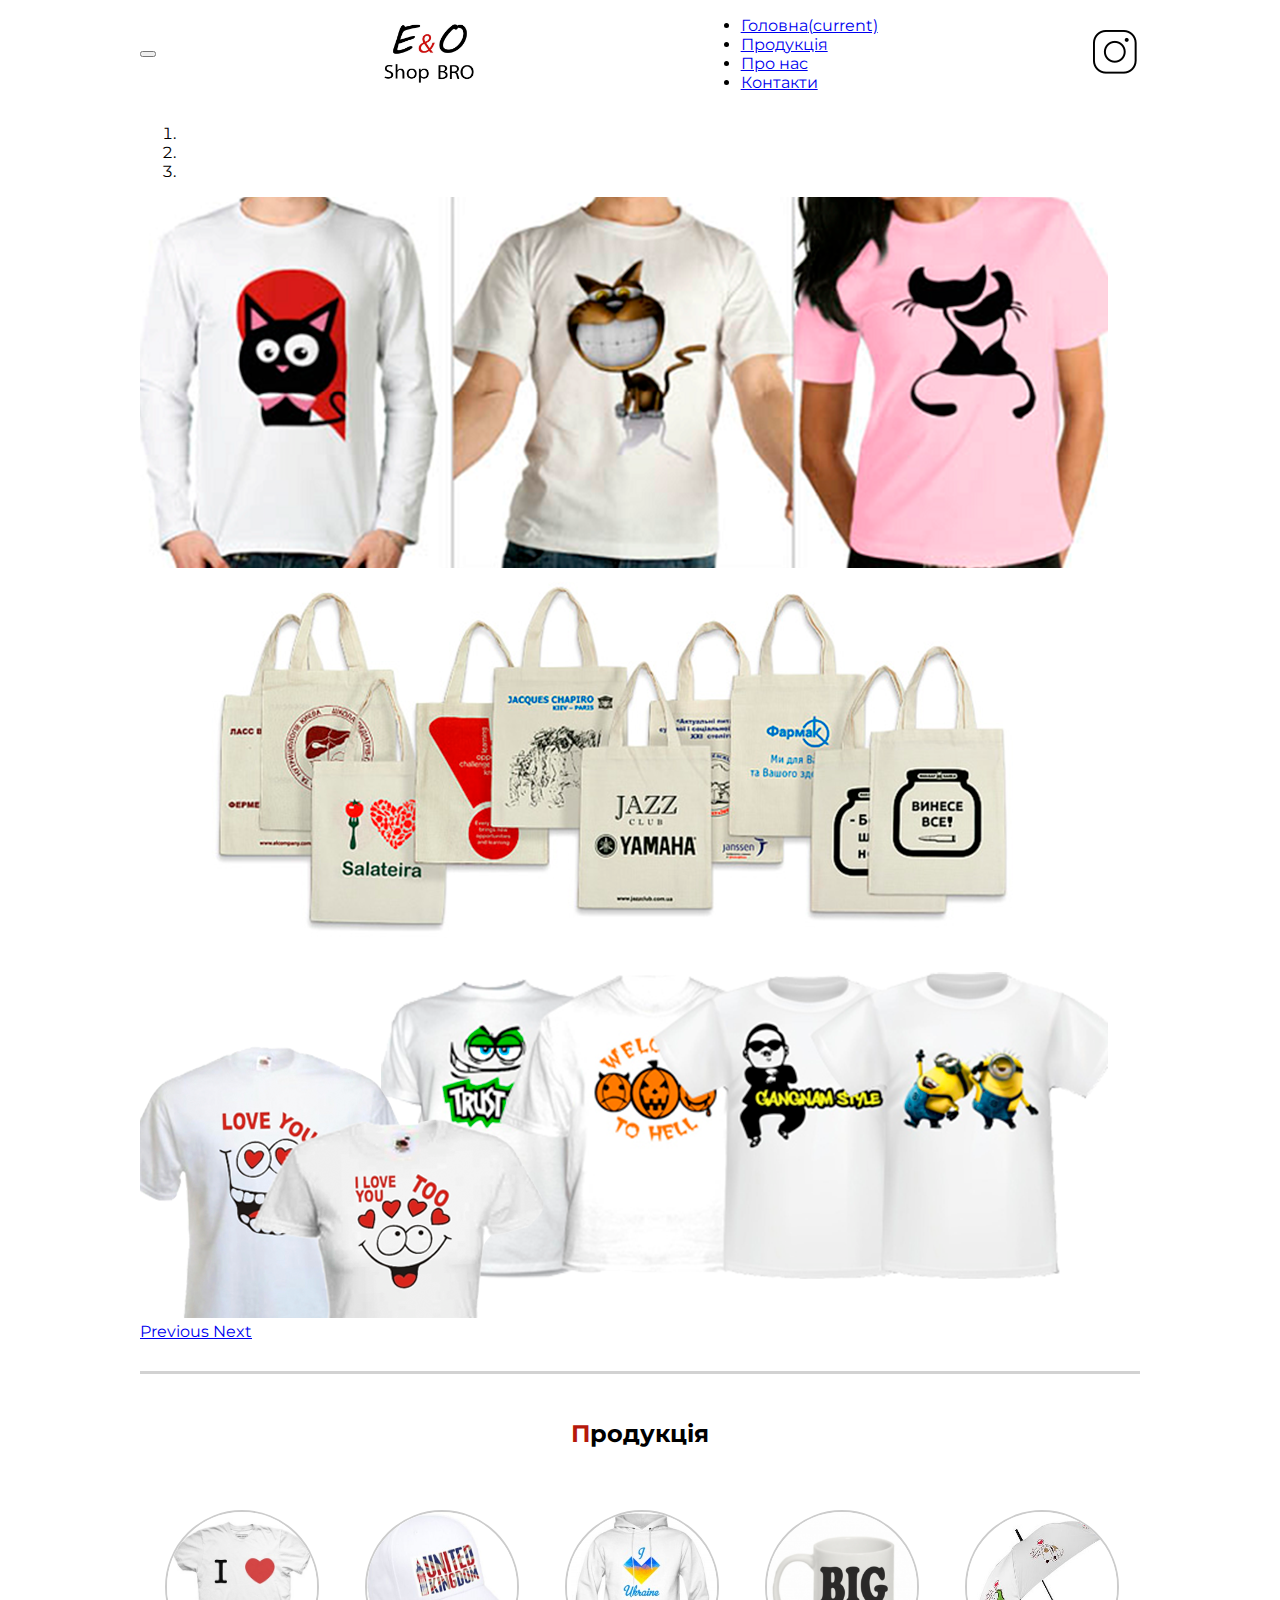
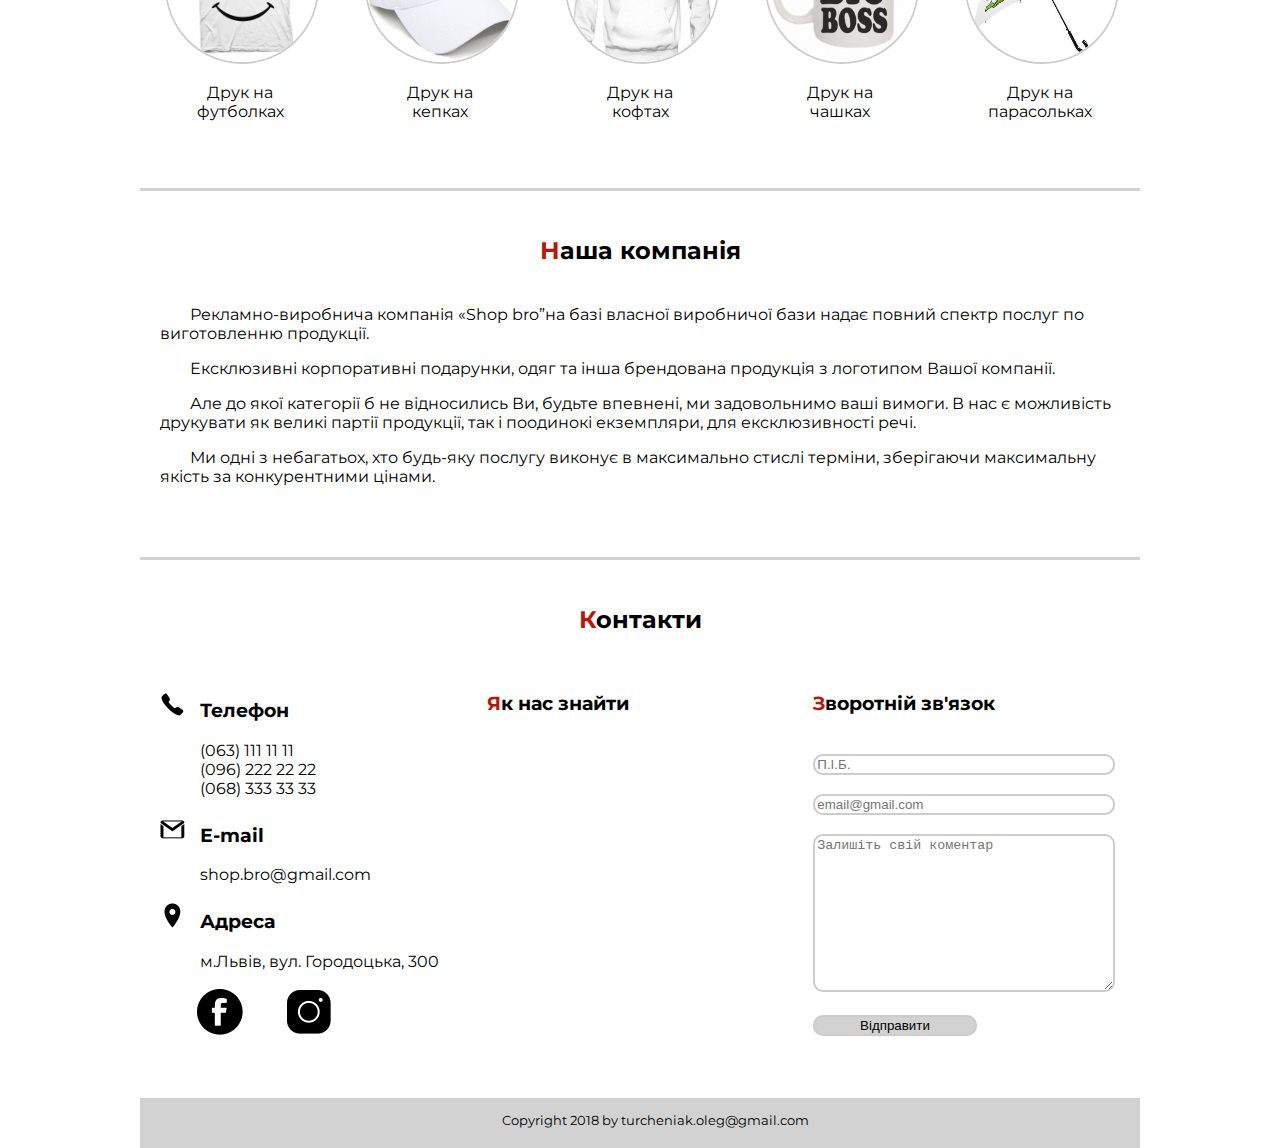
==== commit accb2076: "final" ====
--- a/index.html
+++ b/index.html
@@ -72,7 +72,7 @@
                 <a target="_self" href="t-shirt.html">
                         <img src="img/t-shirt.jpg" alt="Футболки">
                     </a>
-                <div class="review">Друк на футболках</div>
+                <div class="review">Друк на футболках</a></div>
             </div>
             <div class="product-card">
                 <a target="_self" href="cap.html">
--- a/css/index.css
+++ b/css/index.css
@@ -1,4 +1,5 @@
 @import url('https://fonts.googleapis.com/css?family=Montserrat');
+
 :root {
     font-family: 'Montserrat', sans-serif;
 }
@@ -41,9 +42,16 @@
     padding-bottom: 20px;
 }
 
+.product-list {
+    display:grid;
+    justify-items: center;
+}
+
 .product-card {
     margin: 22px;
     width: 150px;
+    display:grid;
+    justify-items: center;
 }
 
 .product-card img {
